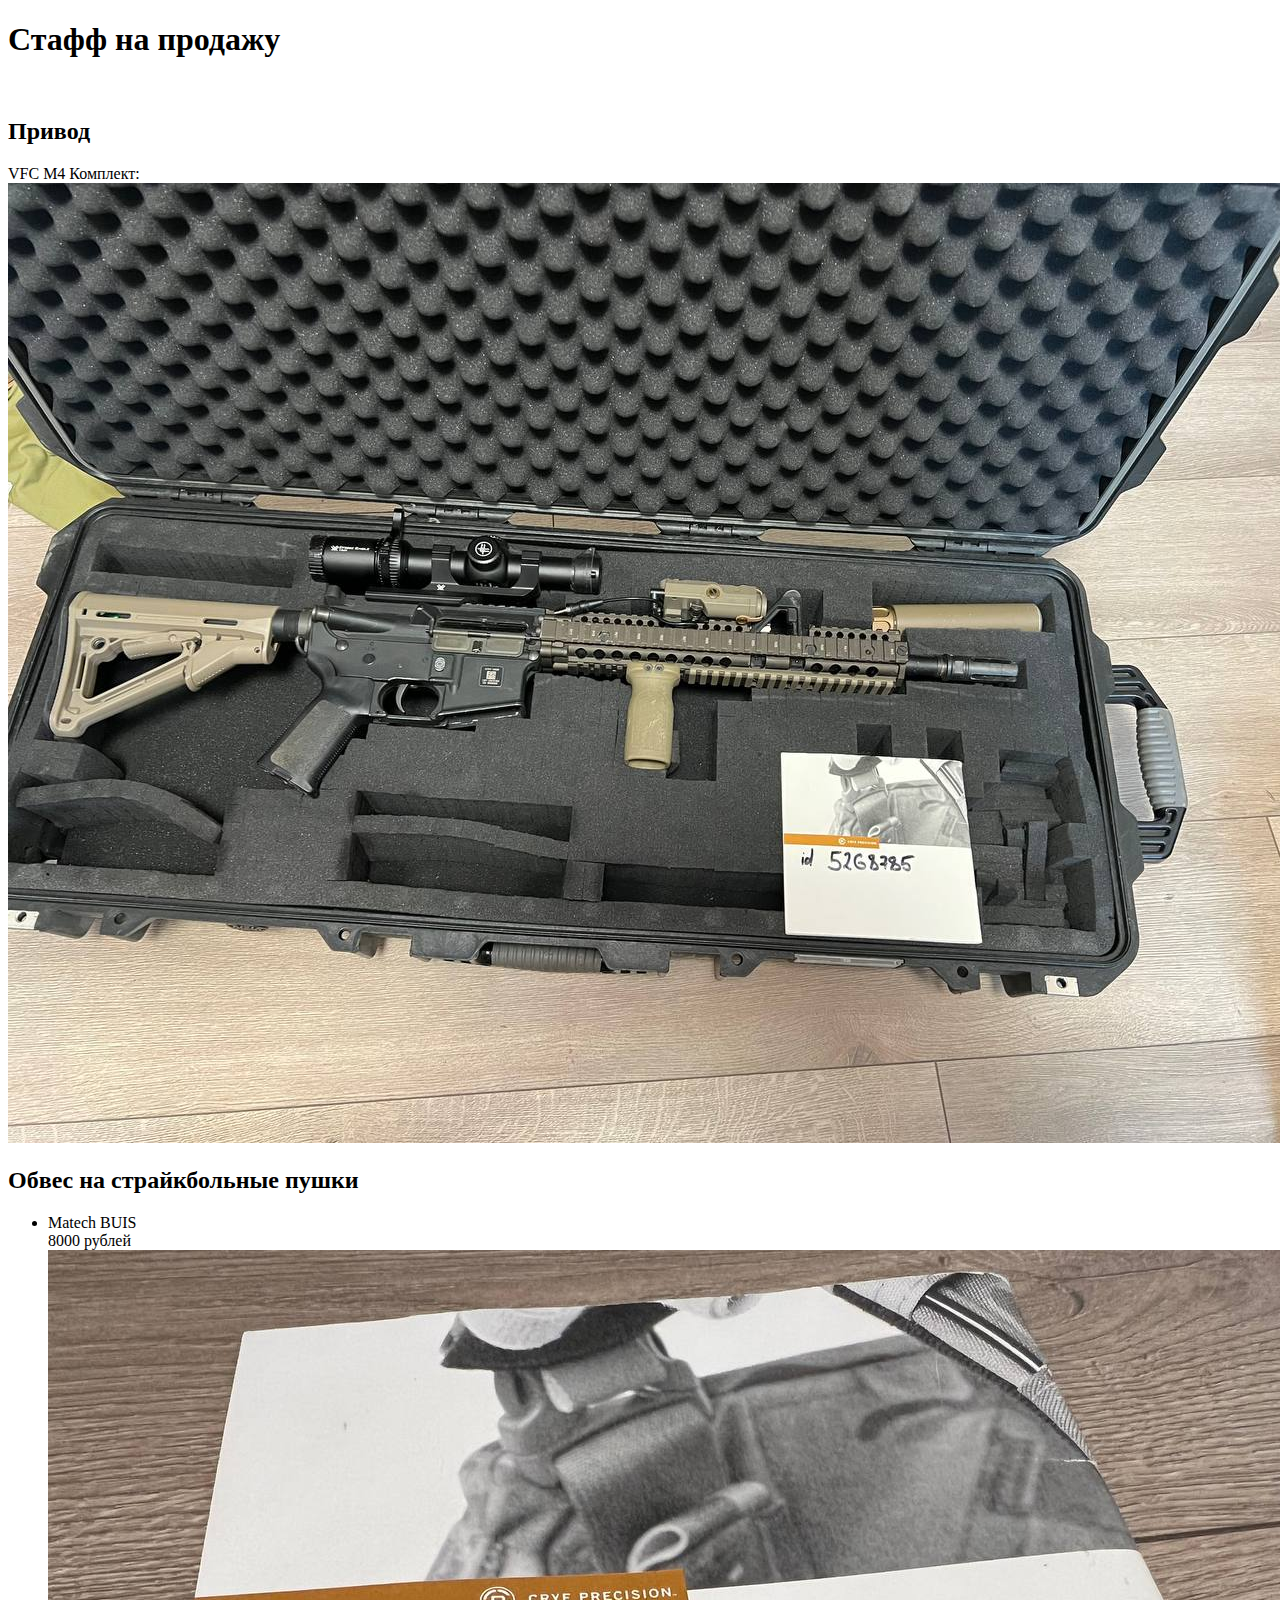
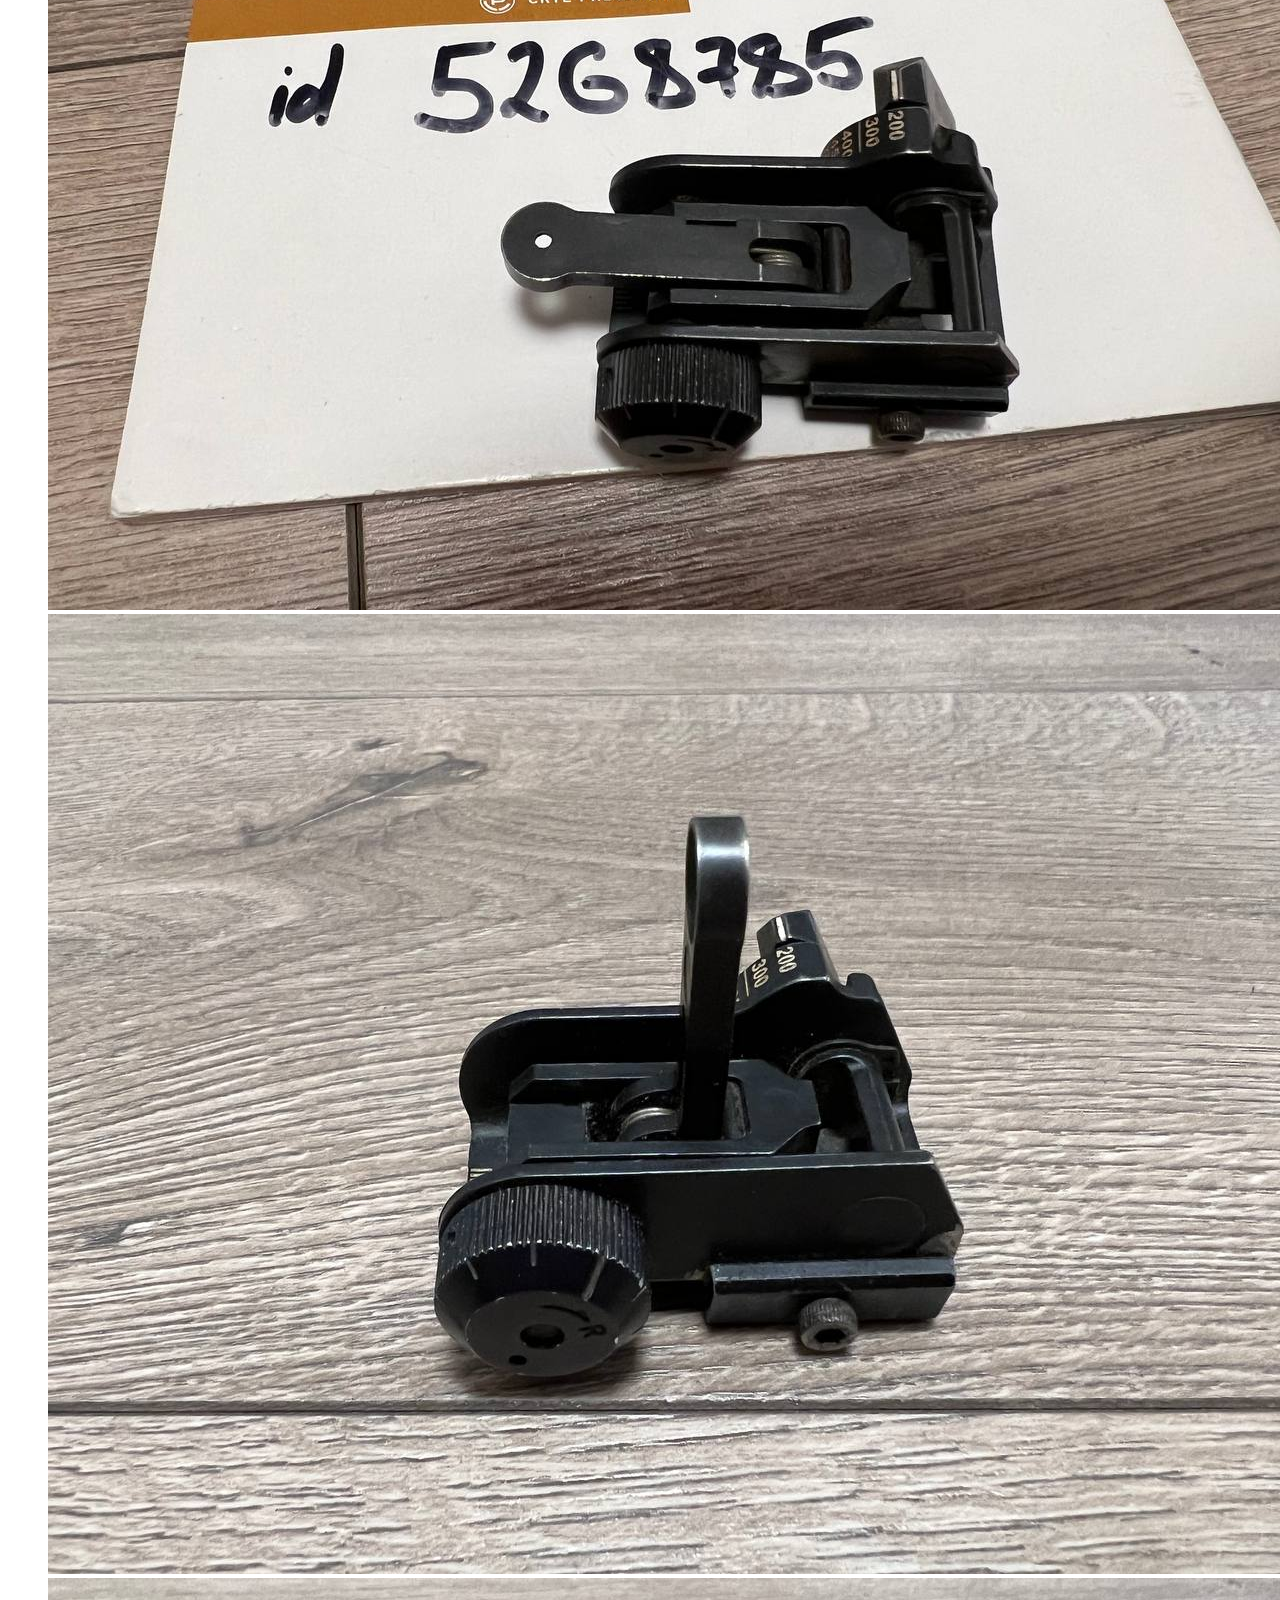
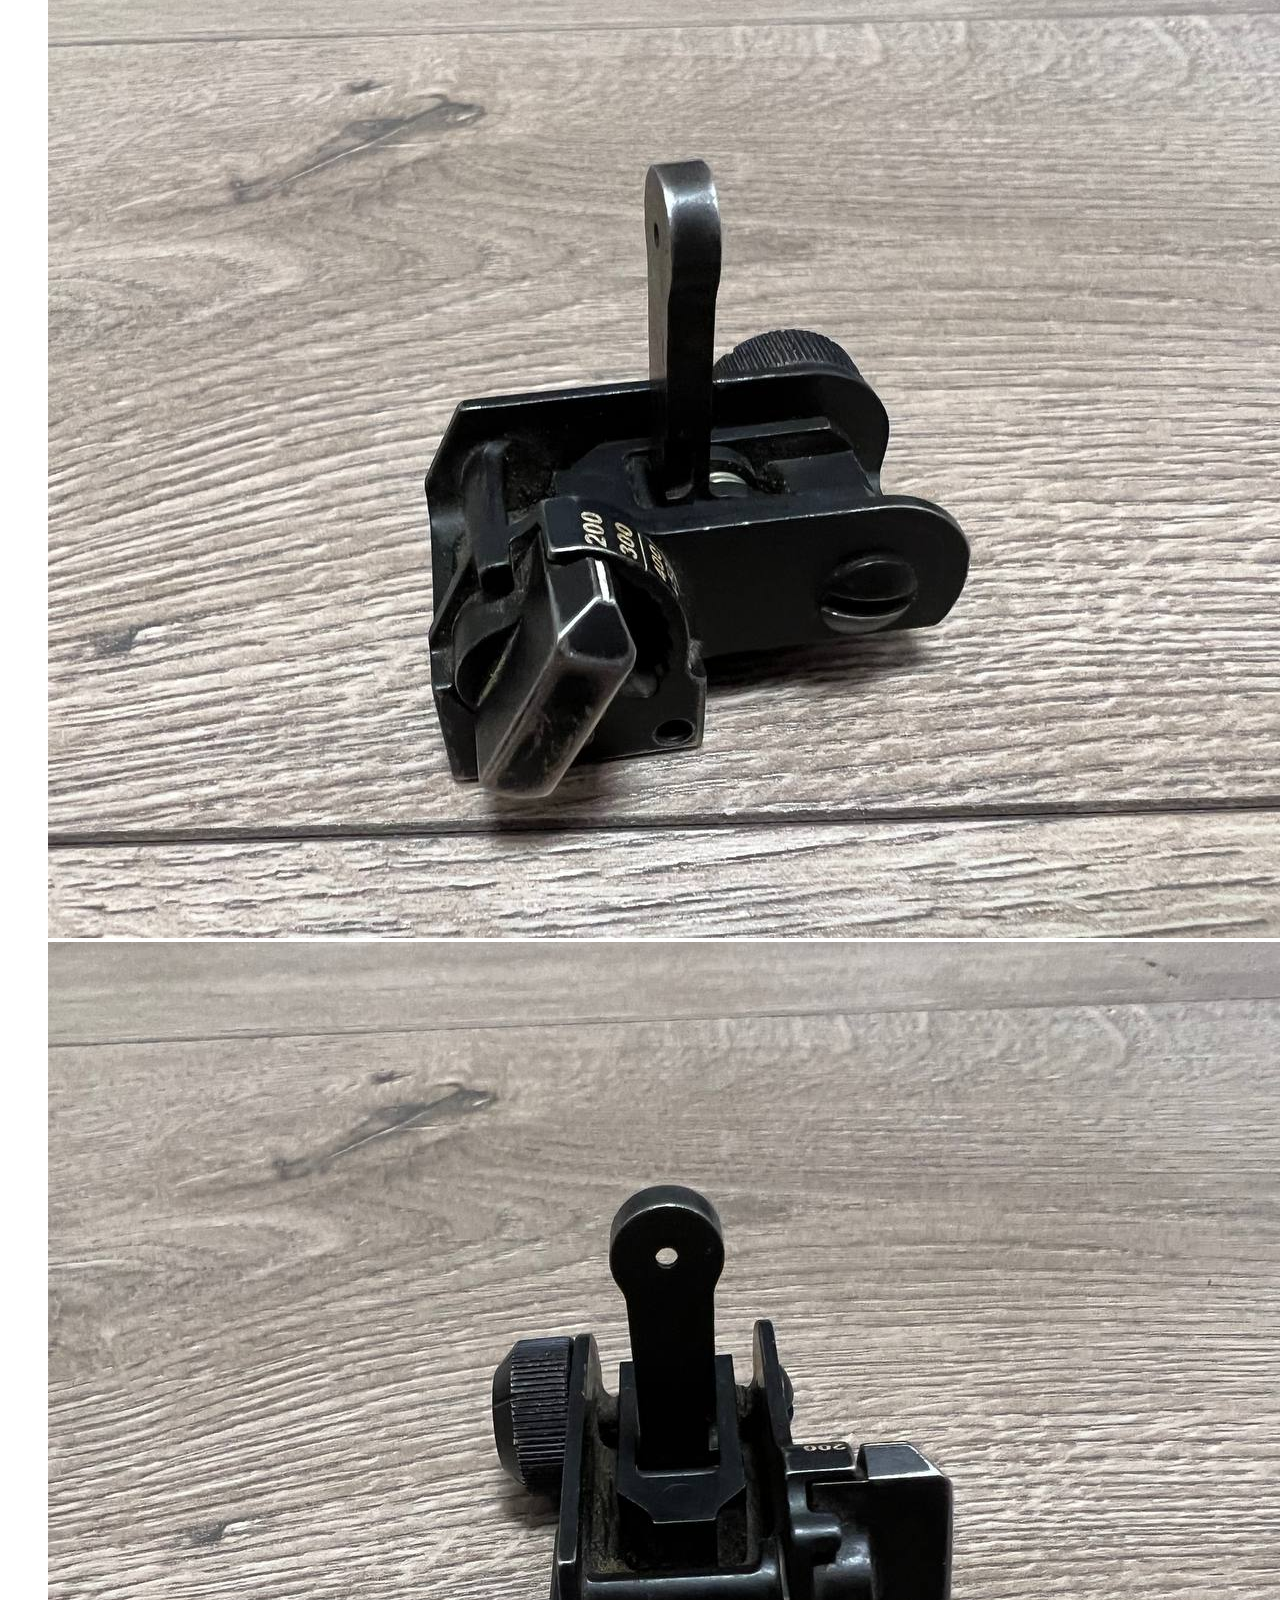
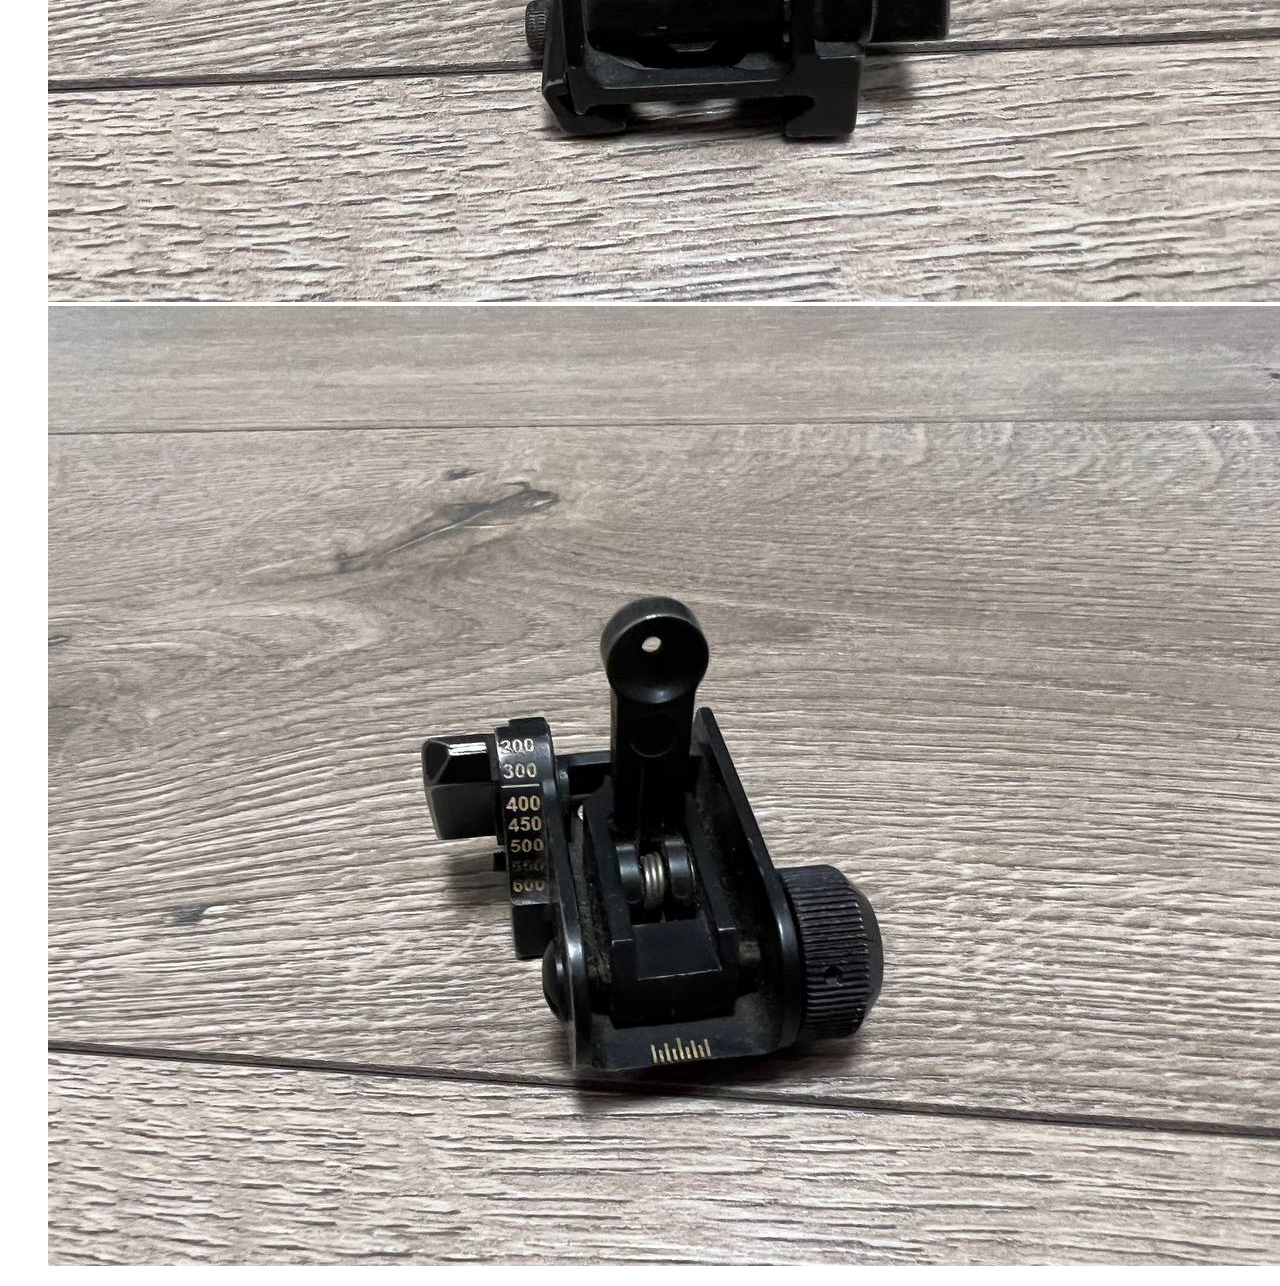
==== airsoft/index.html @ e0053358 "add airsoft stuff" ====
<!DOCTYPE html>
<html lang="en">
<head>
    <meta charset="UTF-8">
    <title>Страйкбольчик</title>
</head>
<body>
<h1>Стафф на продажу</h1><br>
<h2>Привод</h2>
VFC M4
Комплект:

<br>
<img src="m4InCase.png">


<h2 id="obves">Обвес на страйкбольные пушки</h2>
<ul>
    <li>
        Matech BUIS <br>
        8000 рублей <br>
        <img src="matech/matechWithId.png"> <br>
        <img src="matech/img.png"> <br>
        <img src="matech/img_1.png"> <br>
        <img src="matech/img_2.png"> <br>
        <img src="matech/img_3.png"> <br>
    </li>
</ul>
</body>
</html>
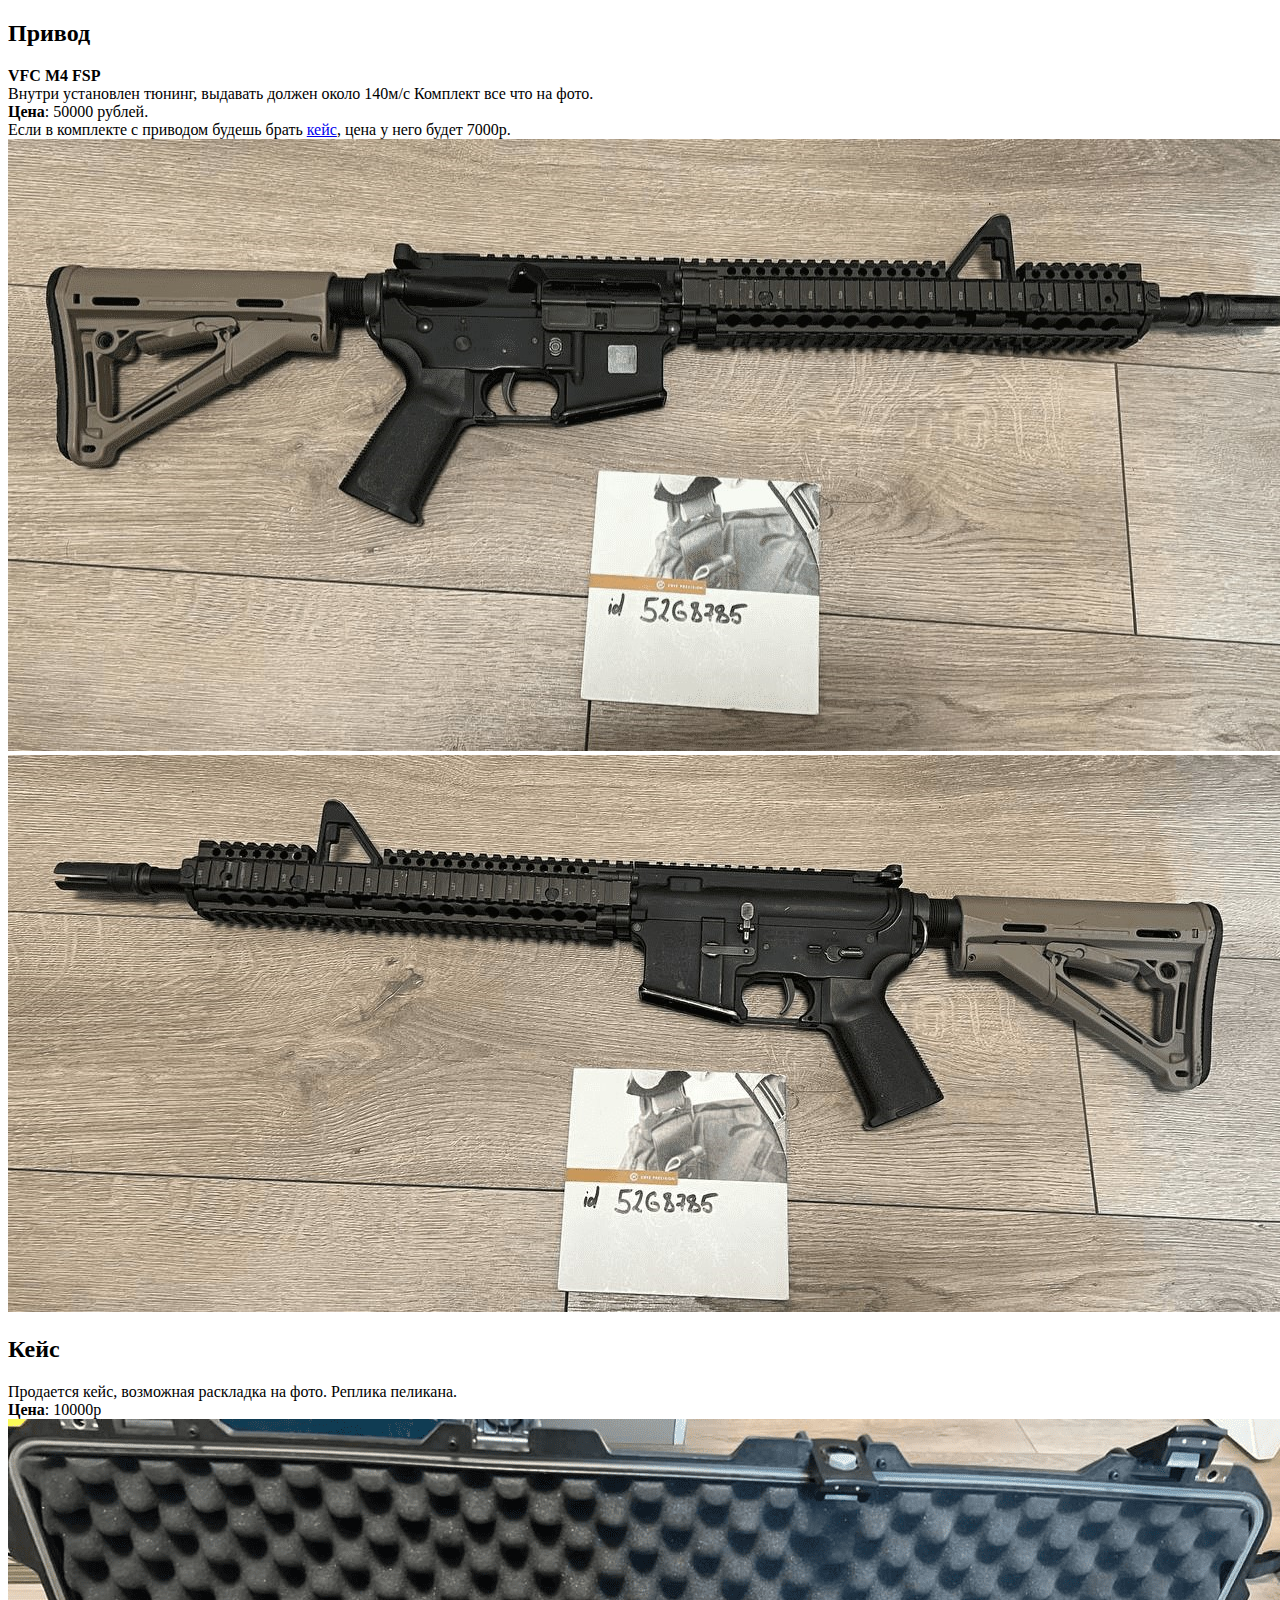
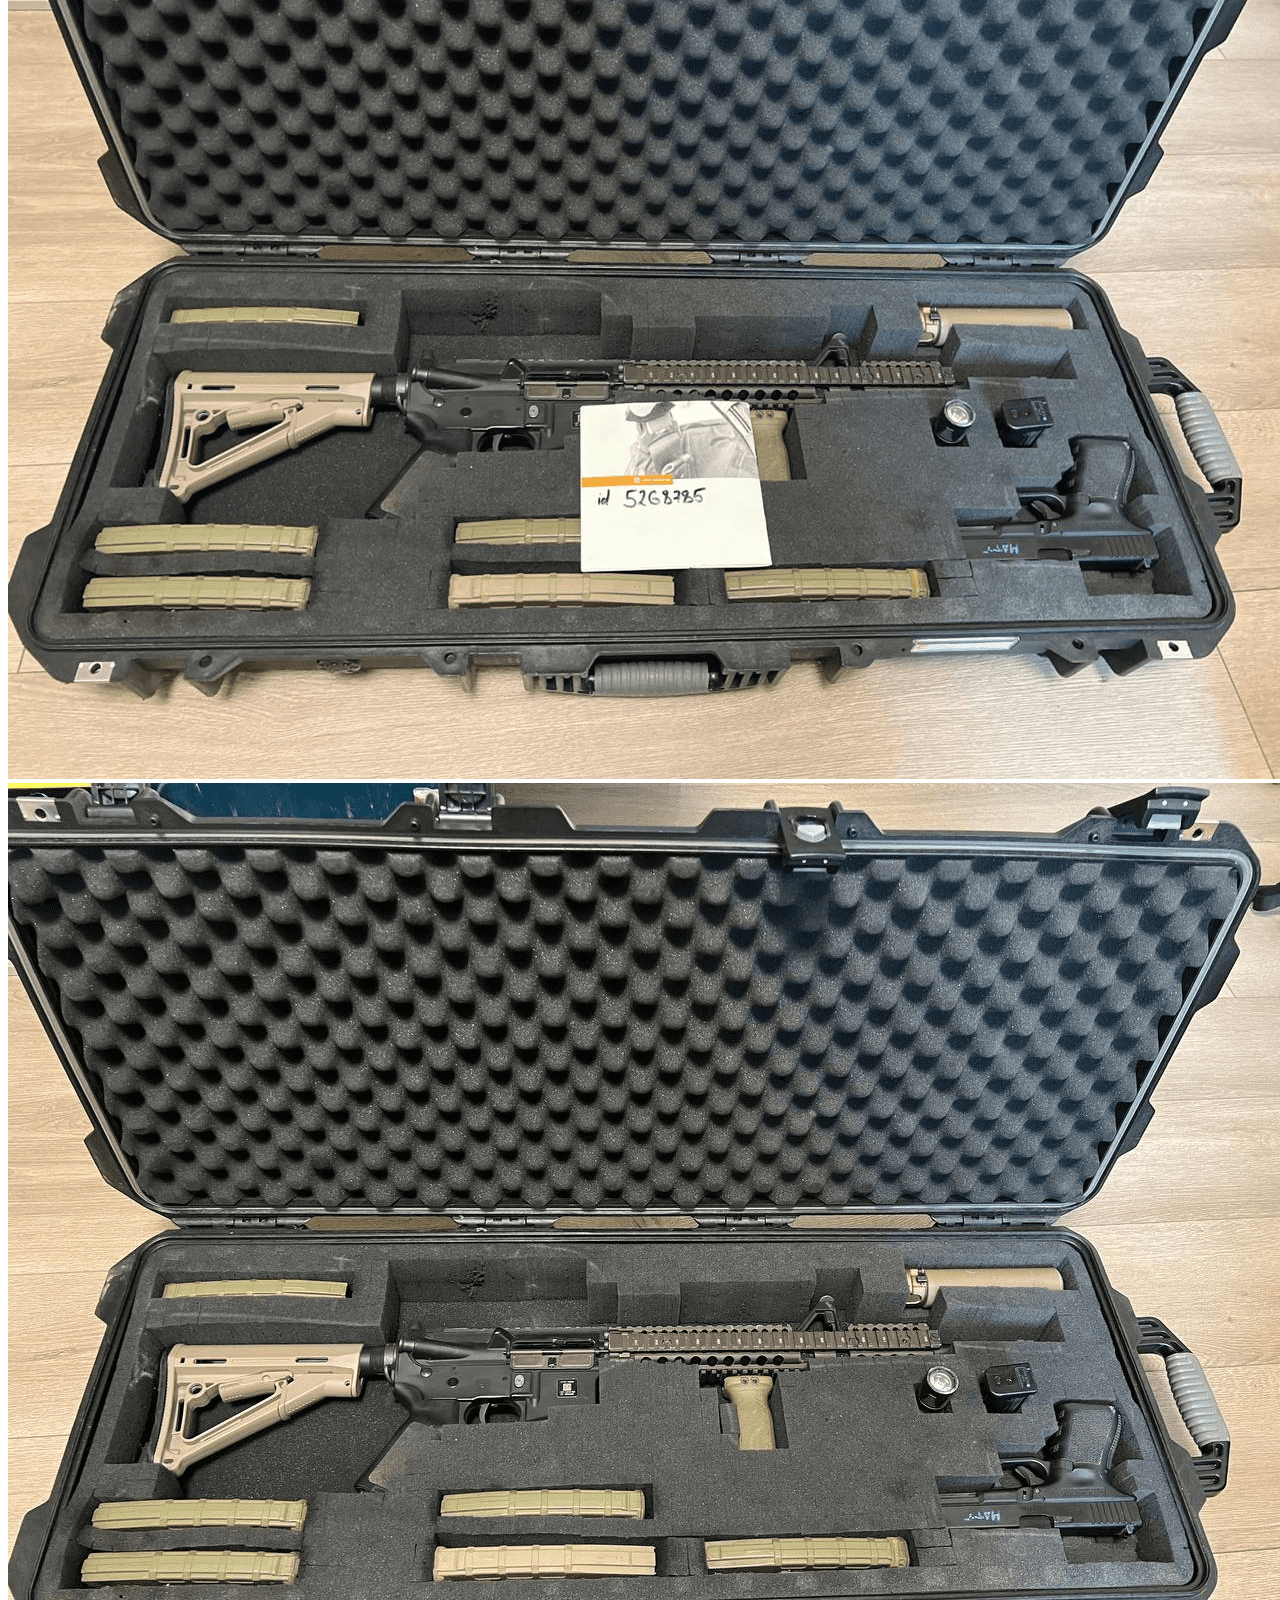
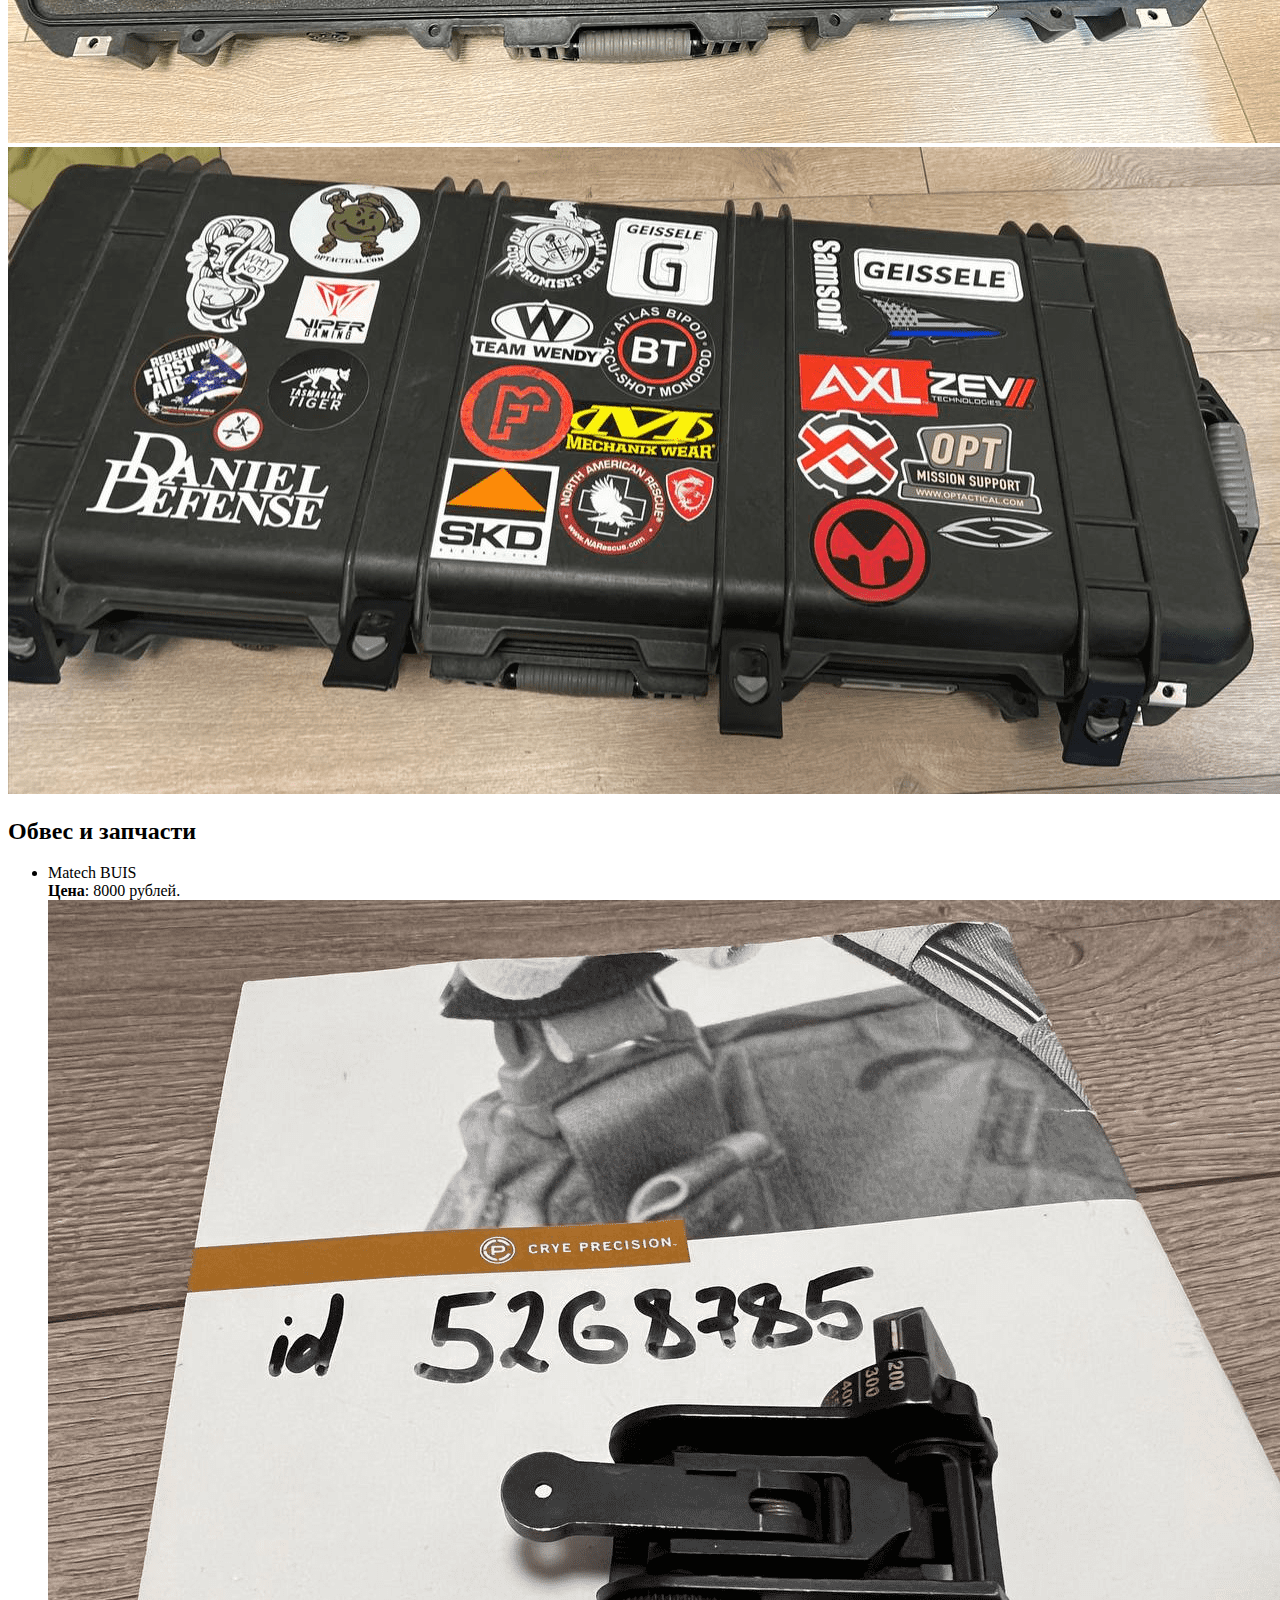
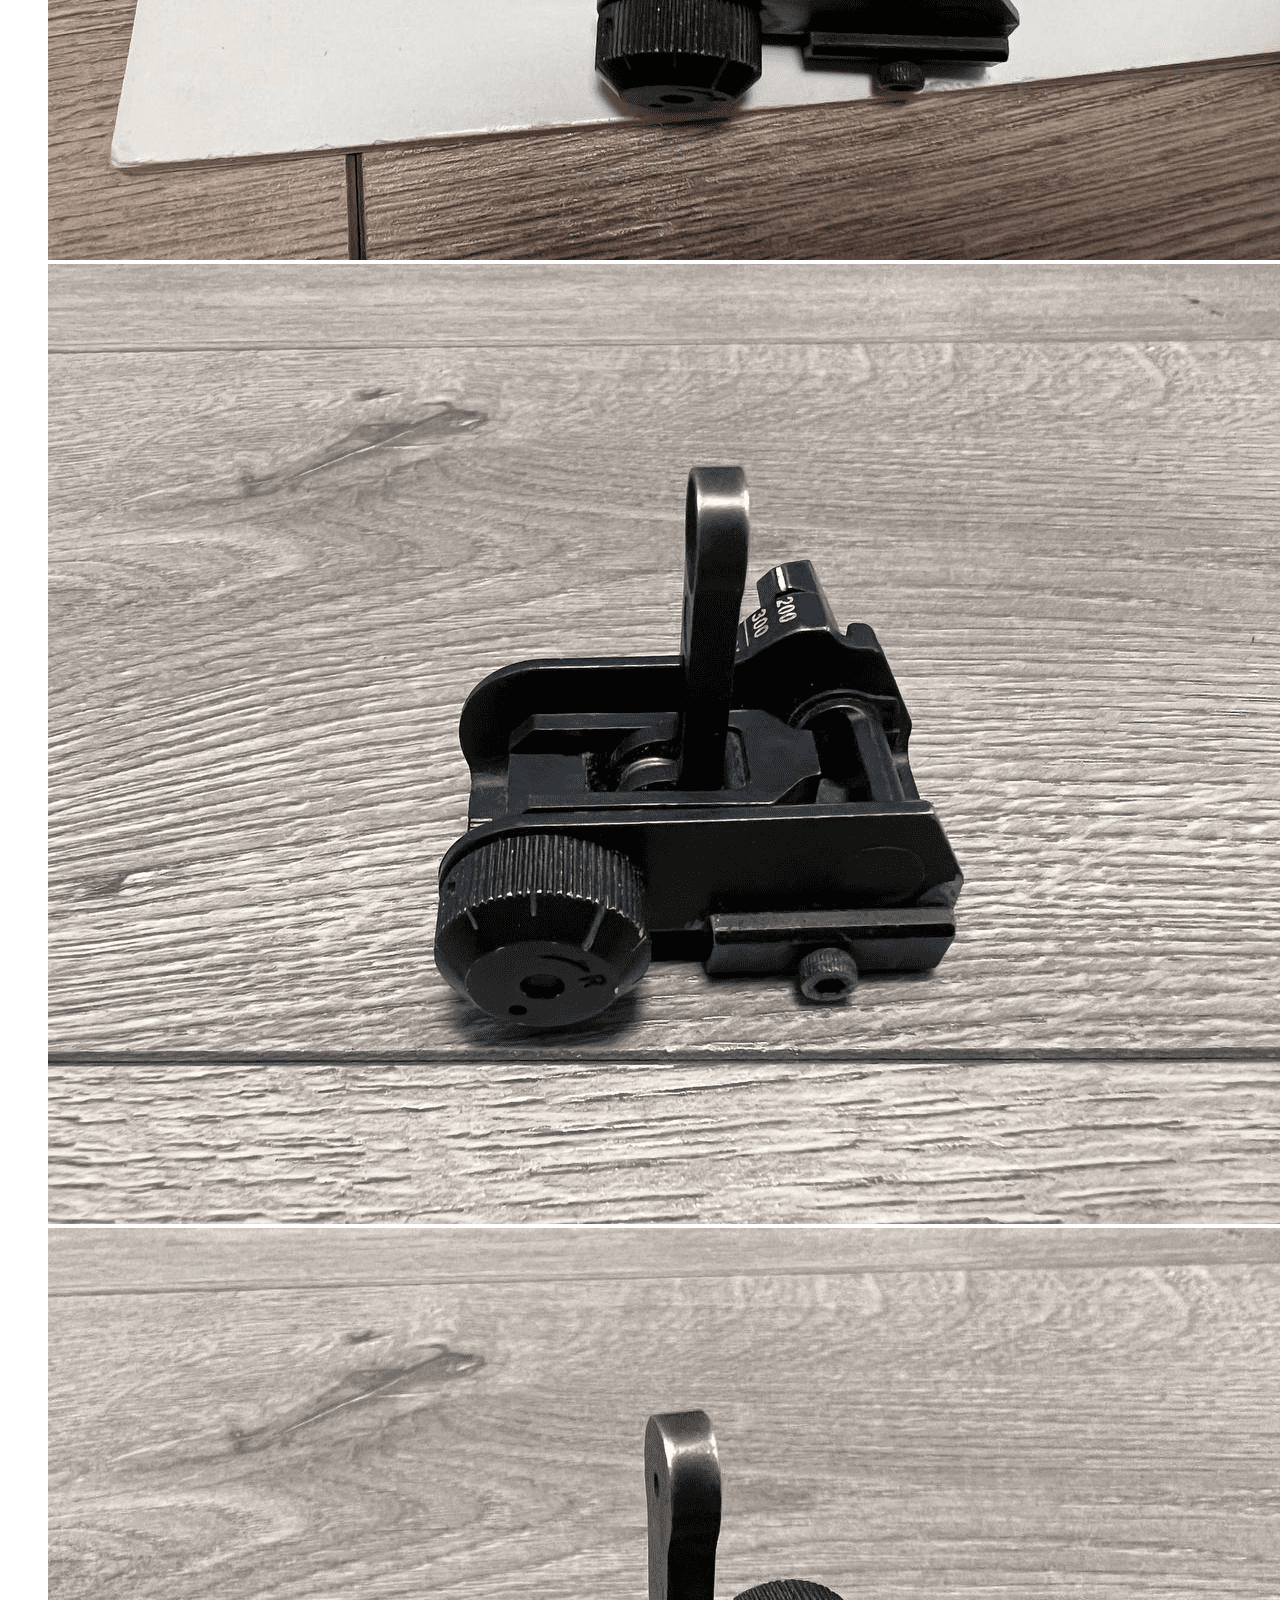
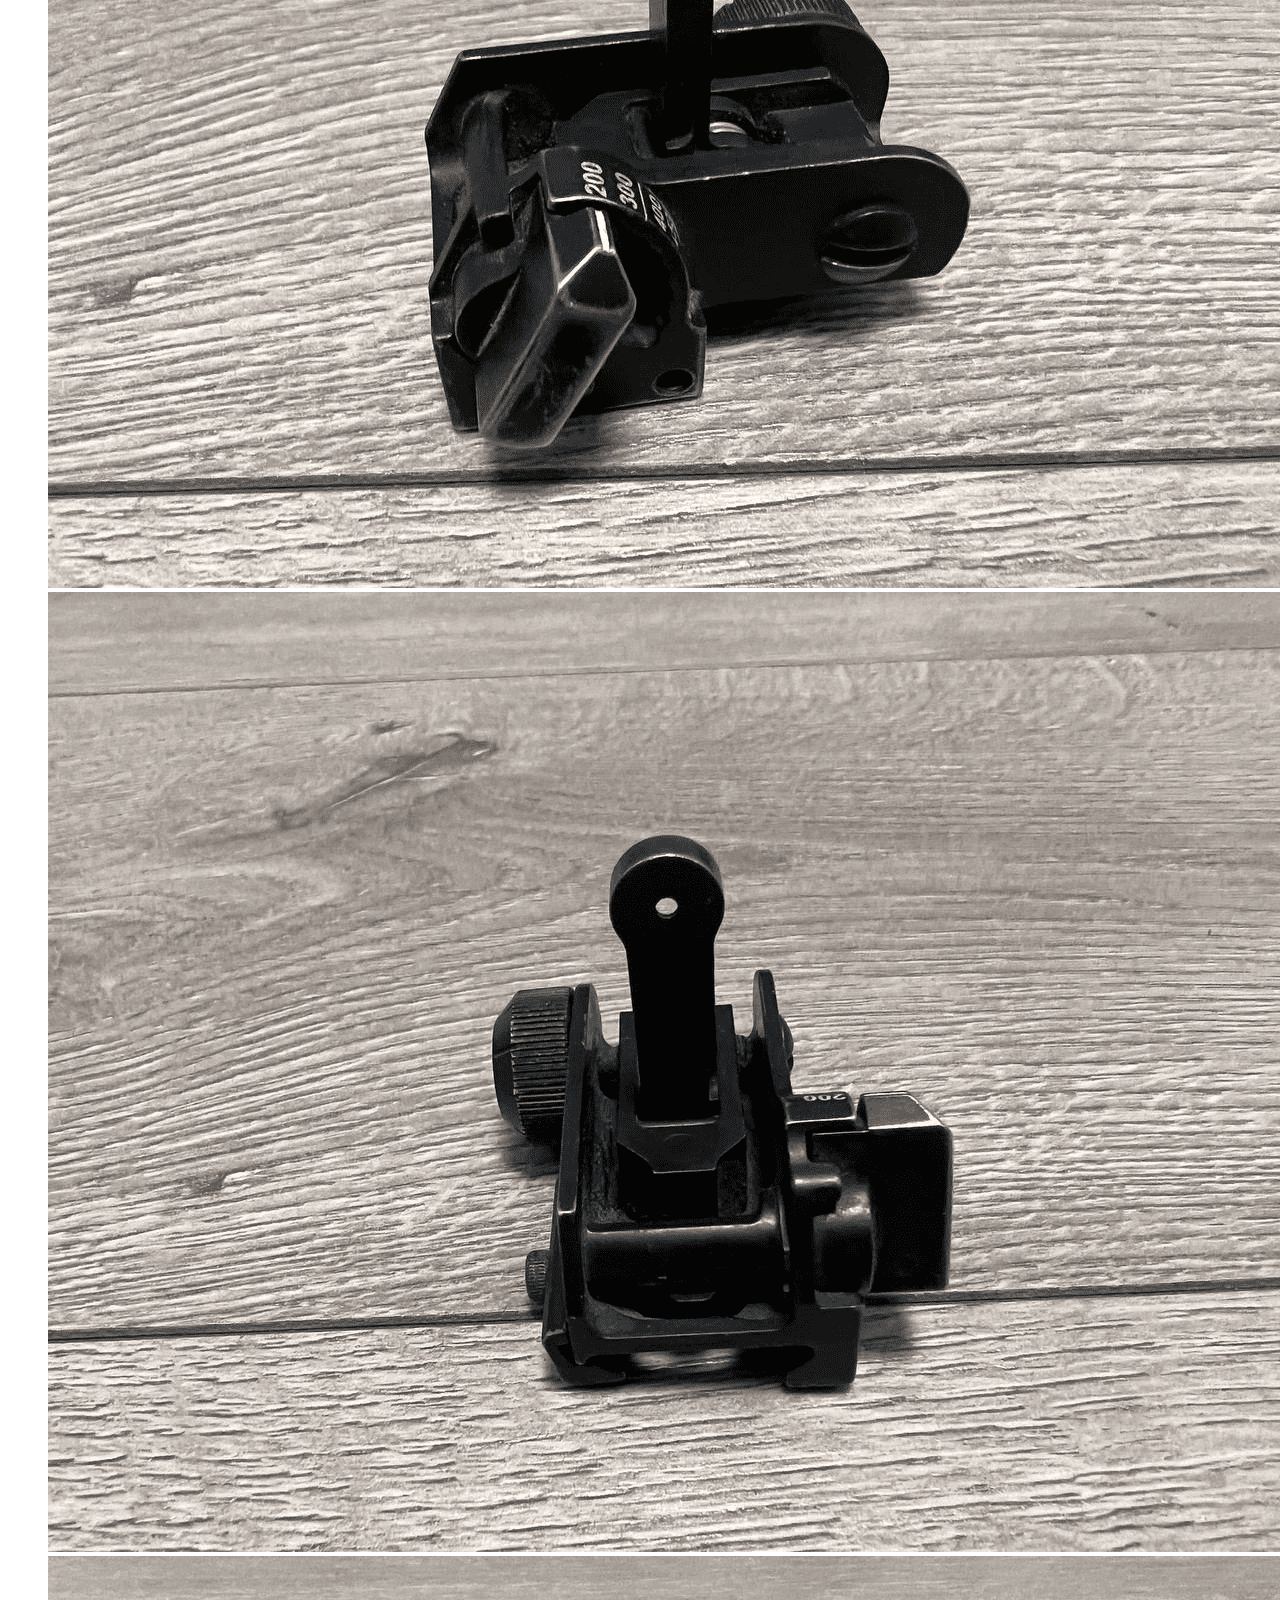
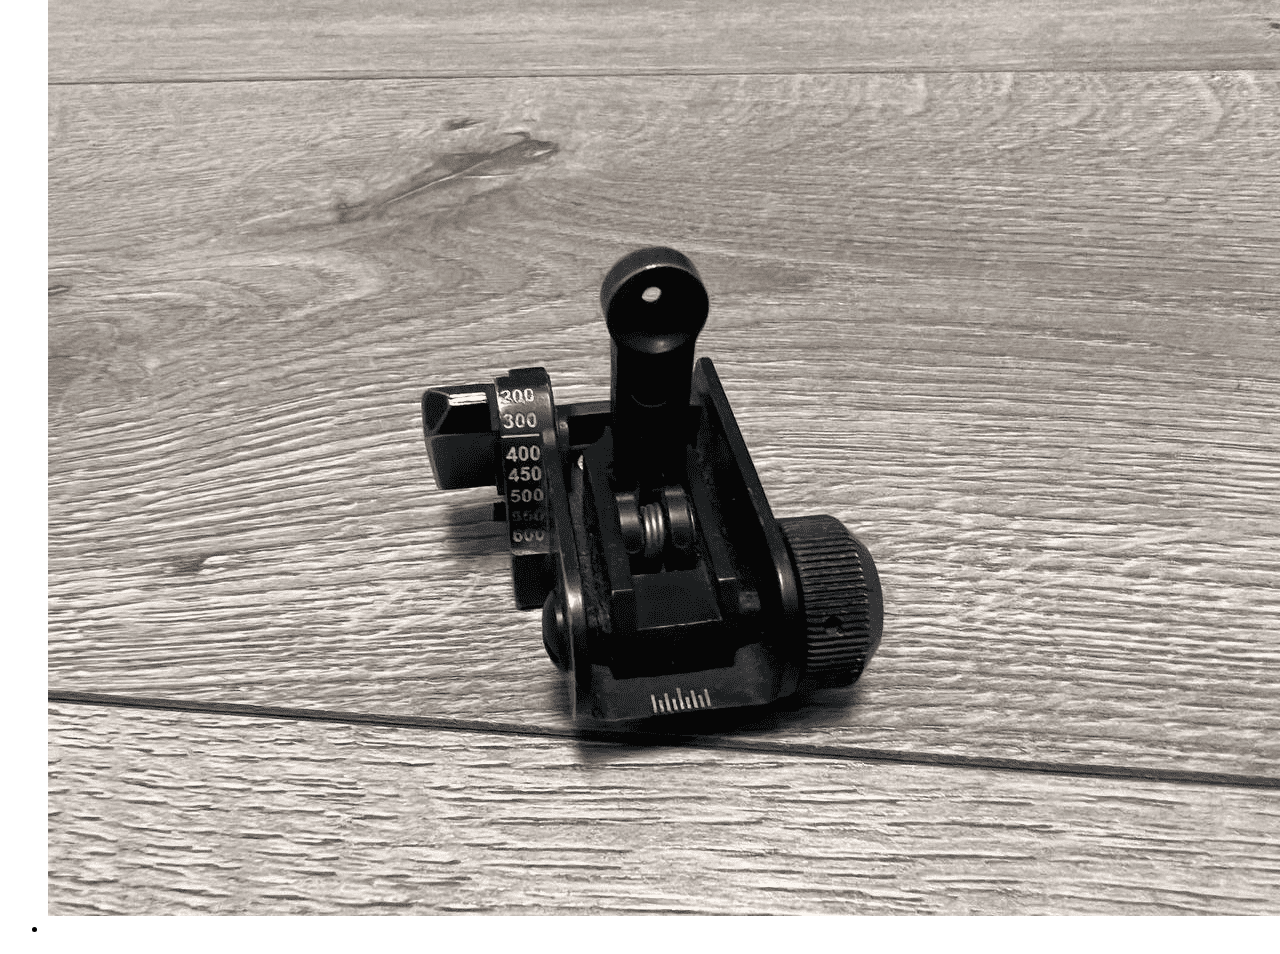
==== commit 6fa210f9: "add airsoft stuff" ====
--- a/airsoft/index.html
+++ b/airsoft/index.html
@@ -5,26 +5,36 @@
     <title>Страйкбольчик</title>
 </head>
 <body>
-<h1>Стафф на продажу</h1><br>
-<h2>Привод</h2>
-VFC M4
-Комплект:
-
-<br>
-<img src="m4InCase.png">
+<h2 id="gun">Привод</h2>
+<b>VFC M4 FSP </b><br>
+Внутри установлен тюнинг, выдавать должен около 140м/c Комплект все что на фото.<br>
+<b>Цена</b>: 50000 рублей. <br>
+Если в комплекте с приводом будешь брать <a href="#case">кейс</a>, цена у него будет 7000р.<br>
+<img src="privod/img.png"> <br>
+<img src="privod/img_1.png"> <br>
 
 
-<h2 id="obves">Обвес на страйкбольные пушки</h2>
+<h2 id="case">Кейс</h2>
+Продается кейс, возможная раскладка на фото. Реплика пеликана. <br>
+<b>Цена</b>: 10000р<br>
+<img src="case/id.png"> <br>
+<img src="case/img.png"> <br>
+<img src="case/img_1.png"> <br>
+
+<h2 id="obves">Обвес и запчасти </h2>
 <ul>
     <li>
         Matech BUIS <br>
-        8000 рублей <br>
+        <b>Цена</b>: 8000 рублей.<br>
         <img src="matech/matechWithId.png"> <br>
         <img src="matech/img.png"> <br>
         <img src="matech/img_1.png"> <br>
         <img src="matech/img_2.png"> <br>
         <img src="matech/img_3.png"> <br>
     </li>
+    <li>
+
+    </li>
 </ul>
 </body>
 </html>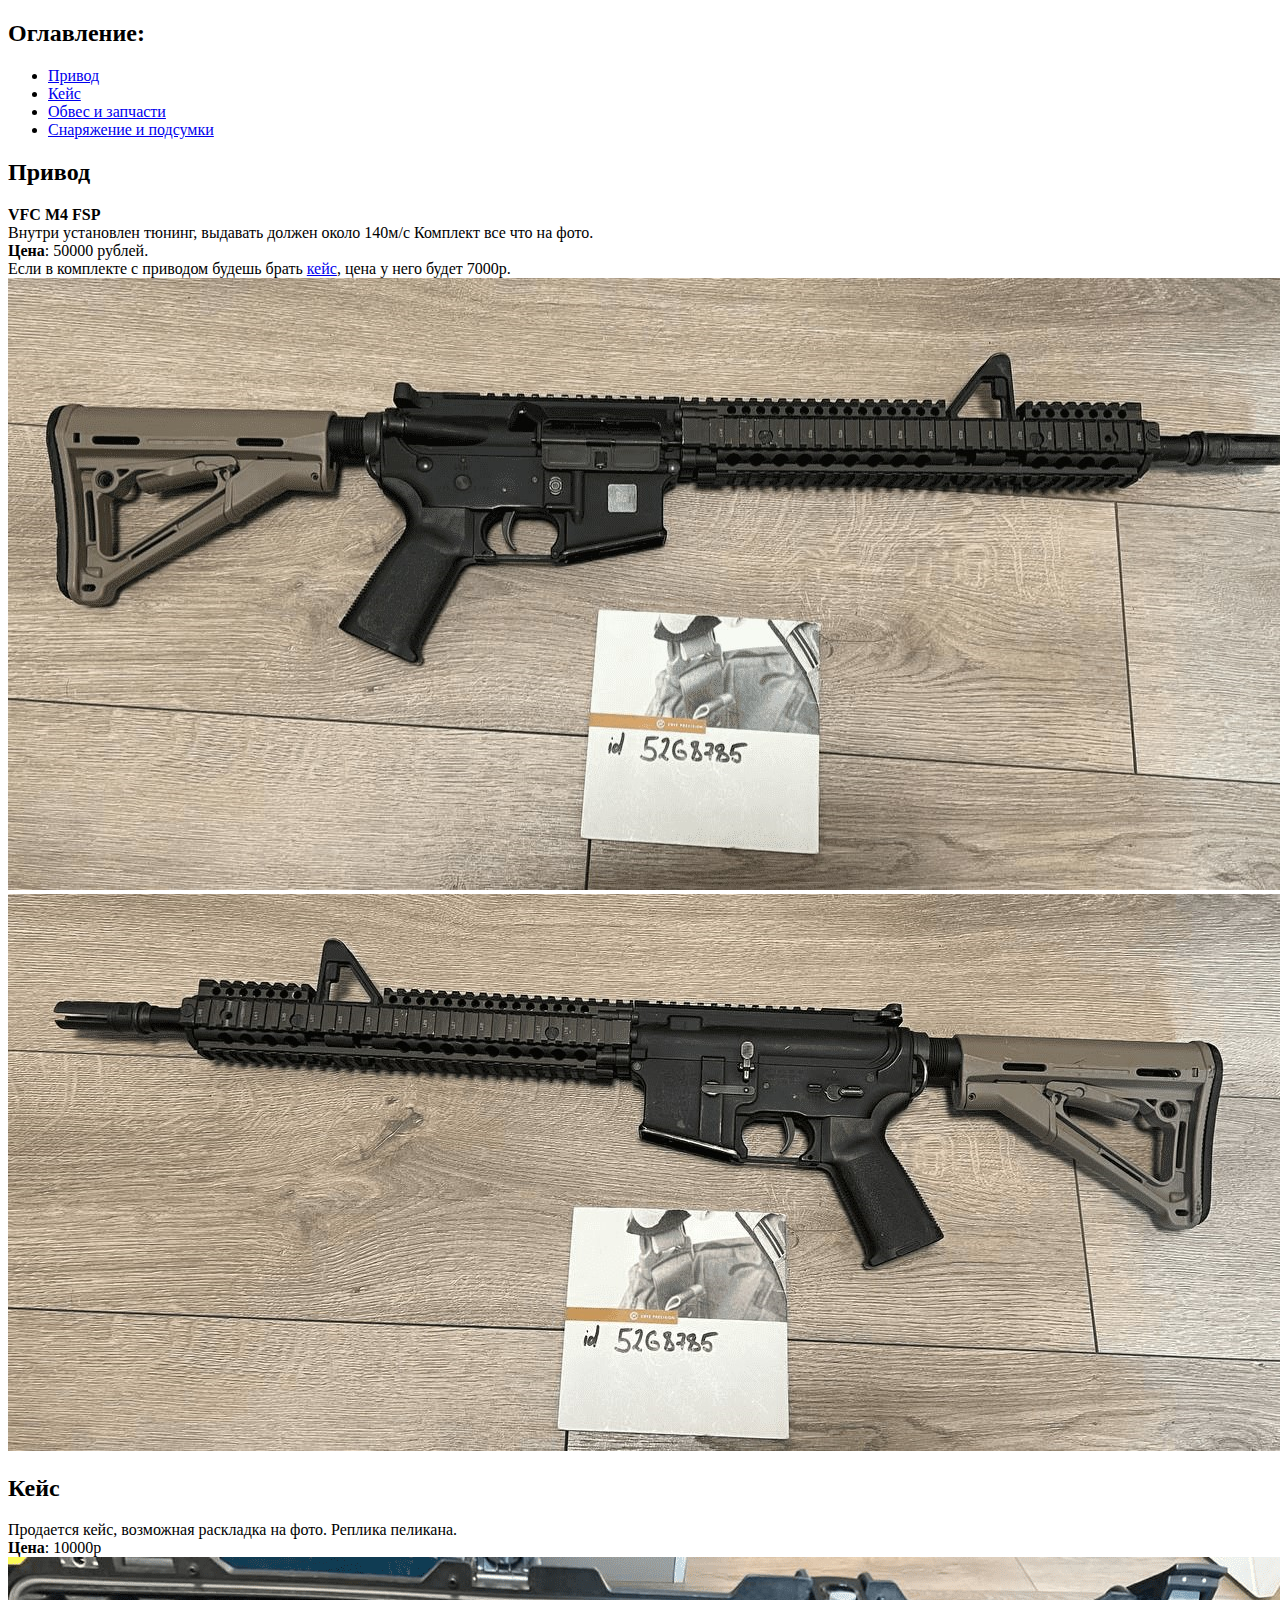
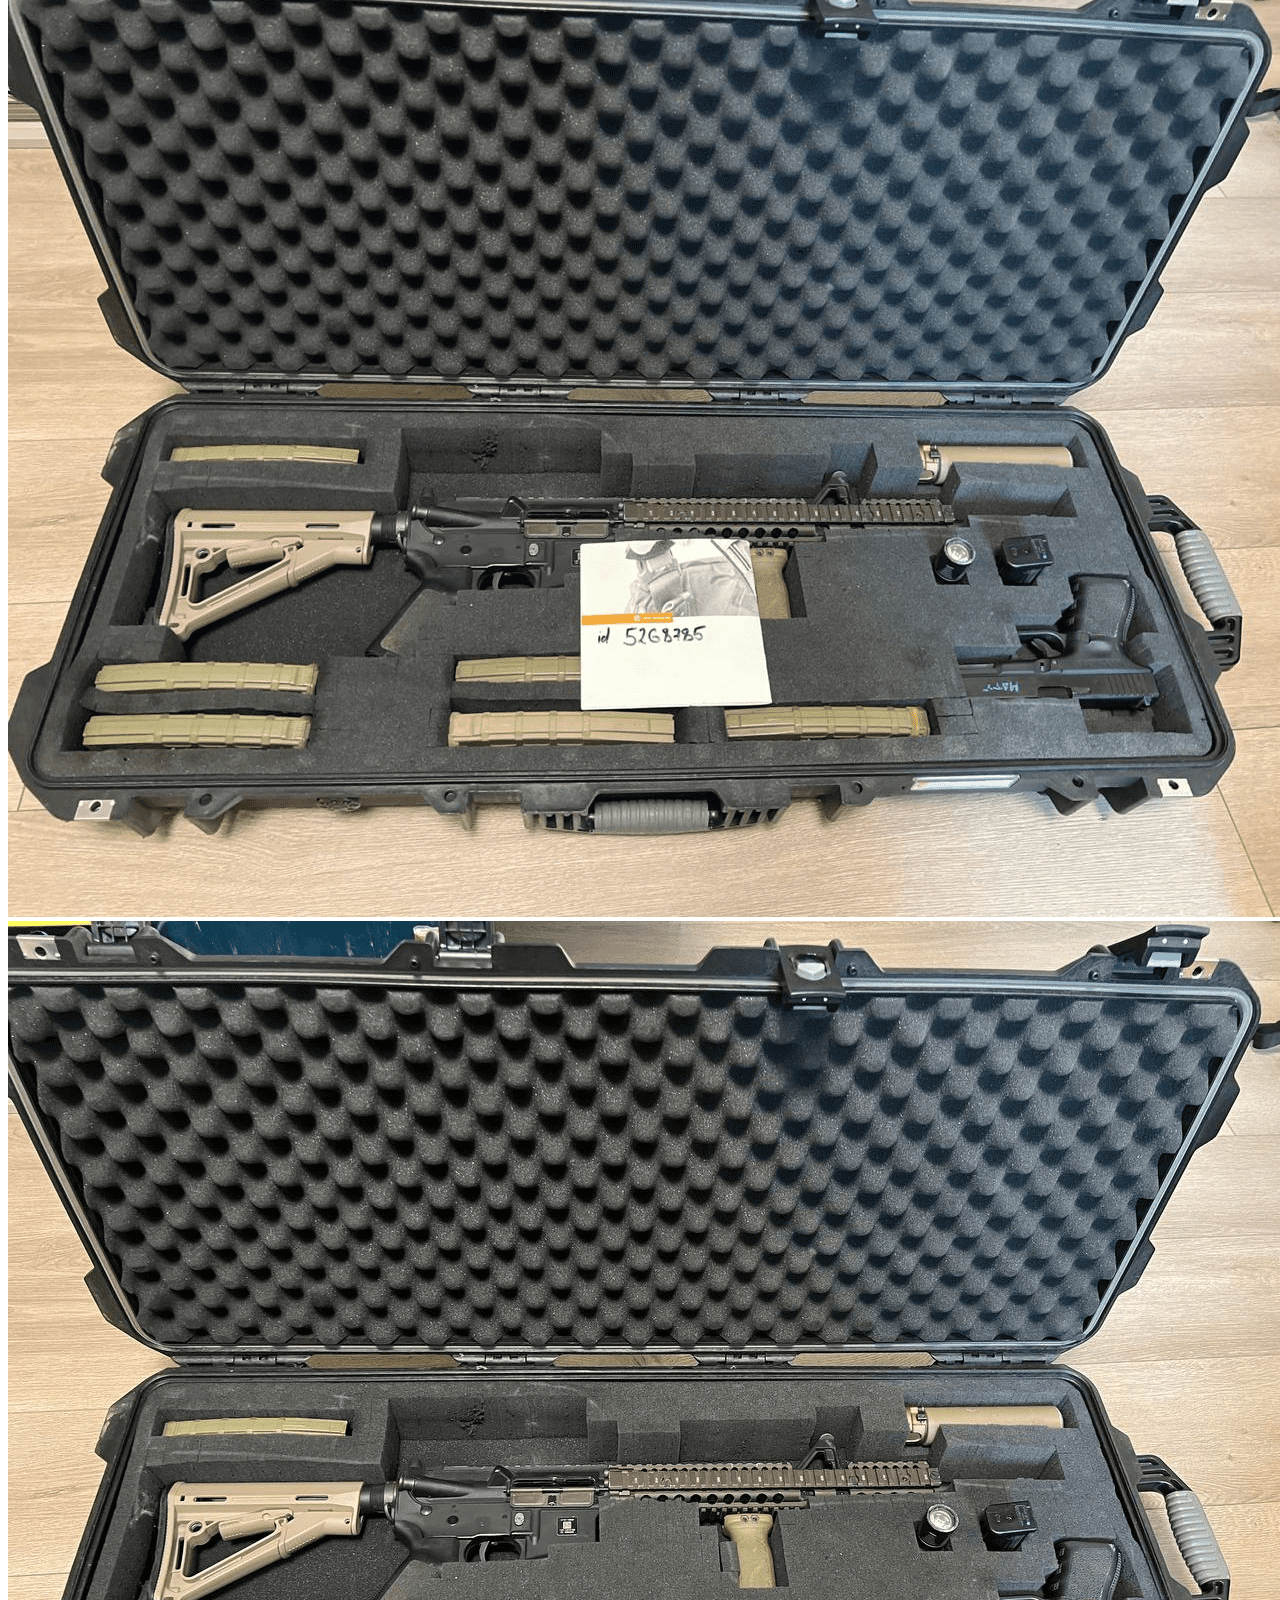
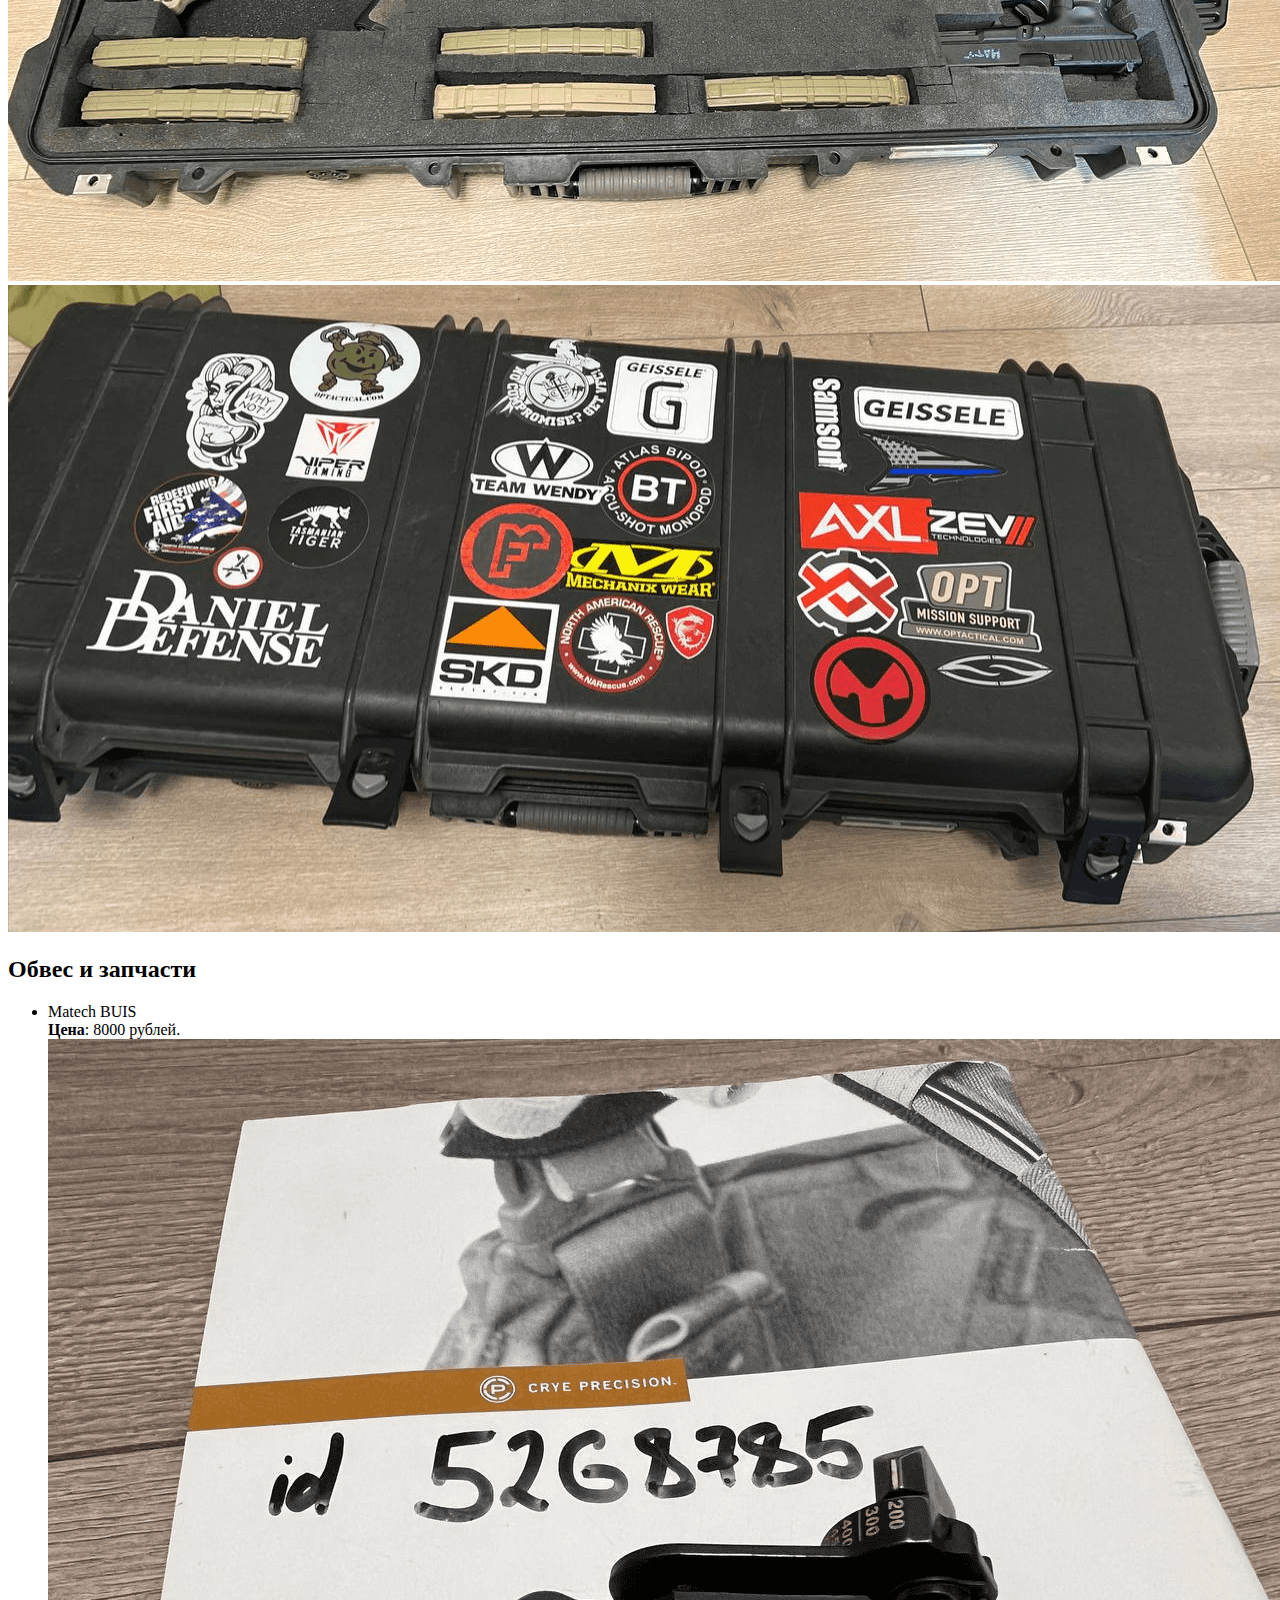
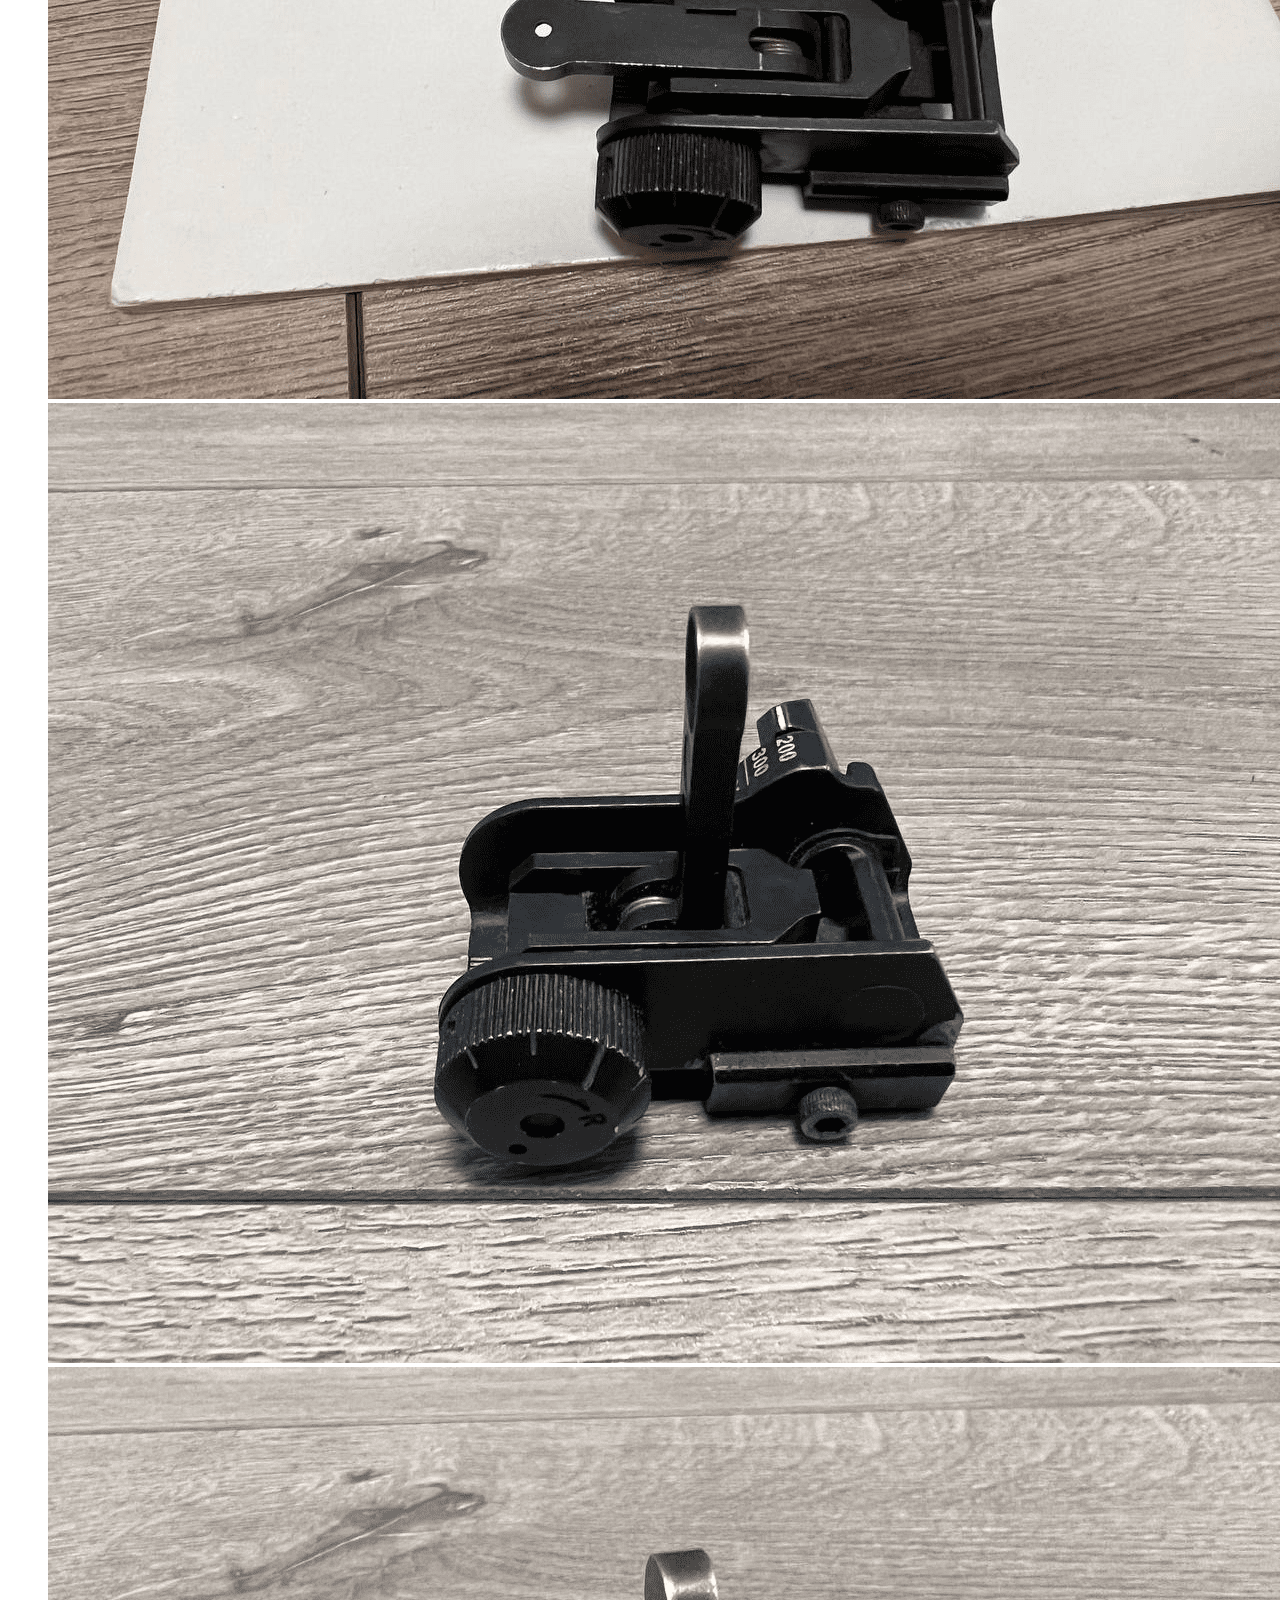
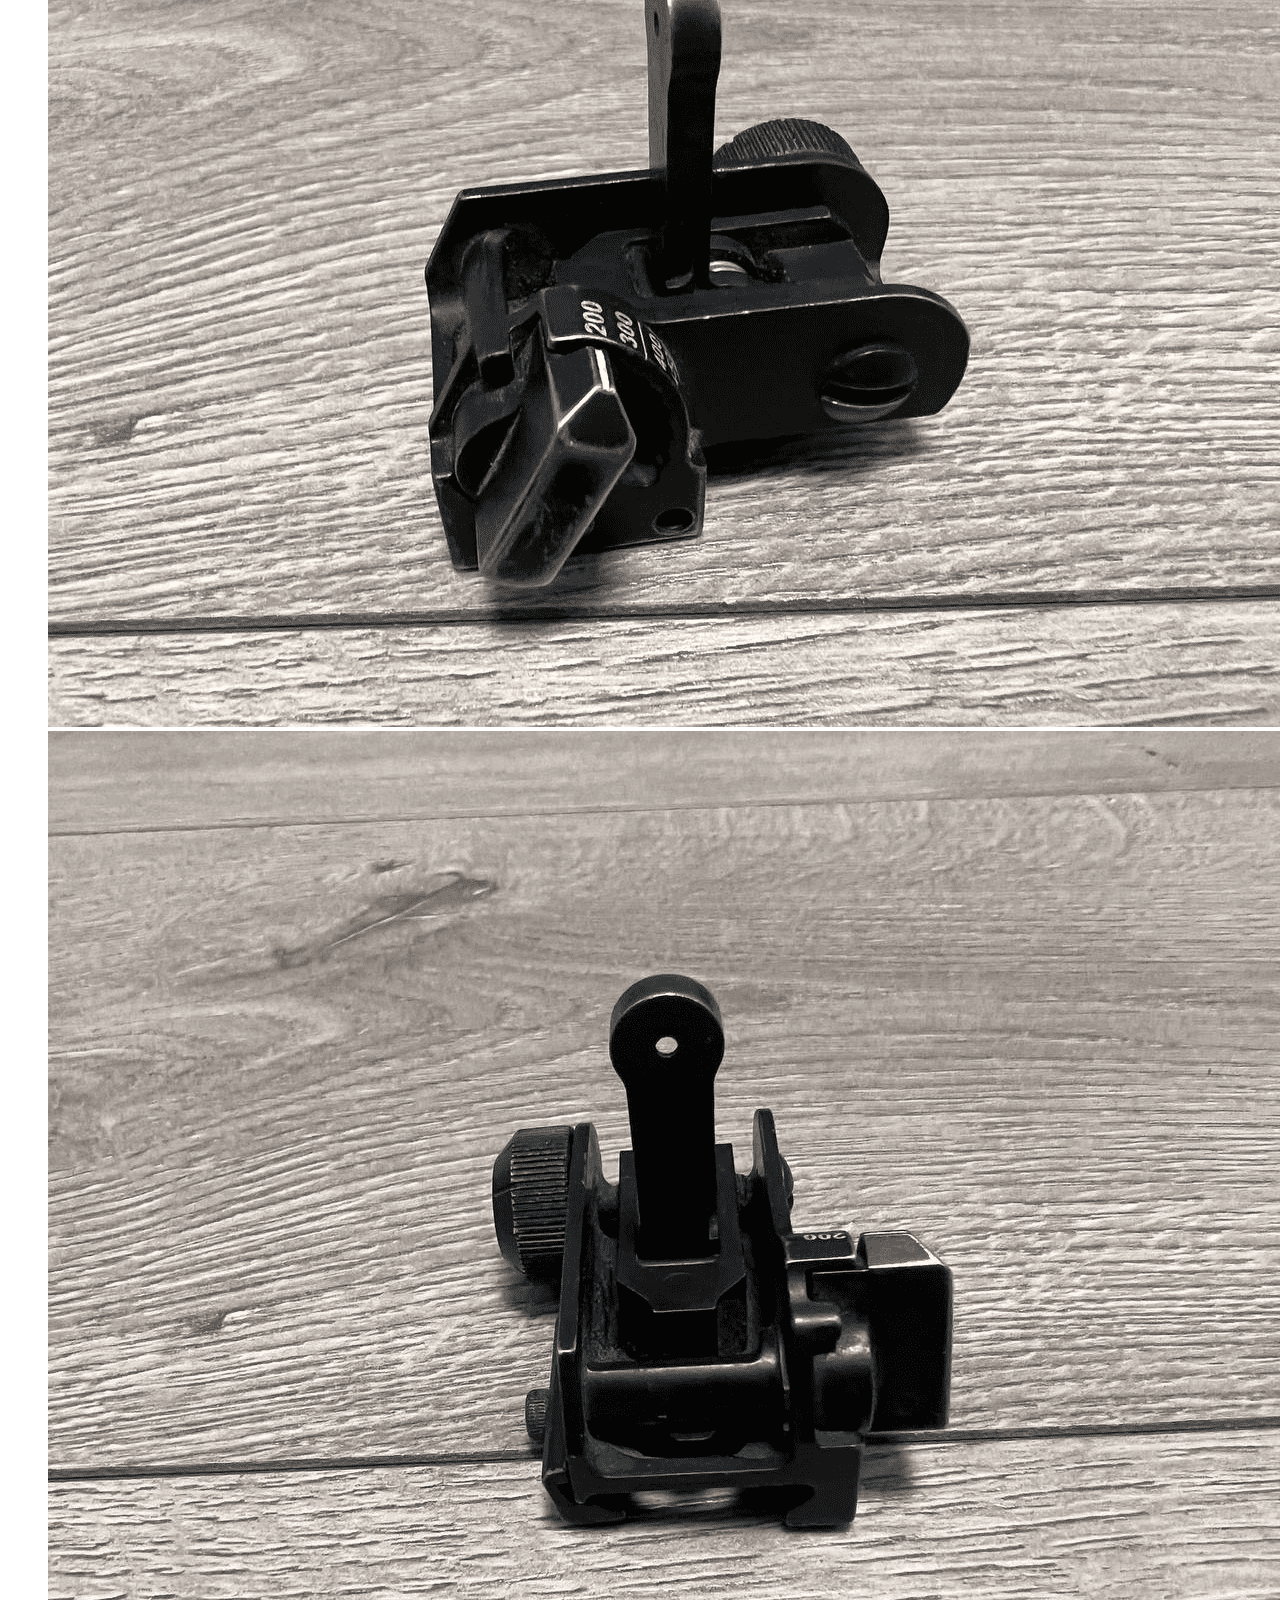
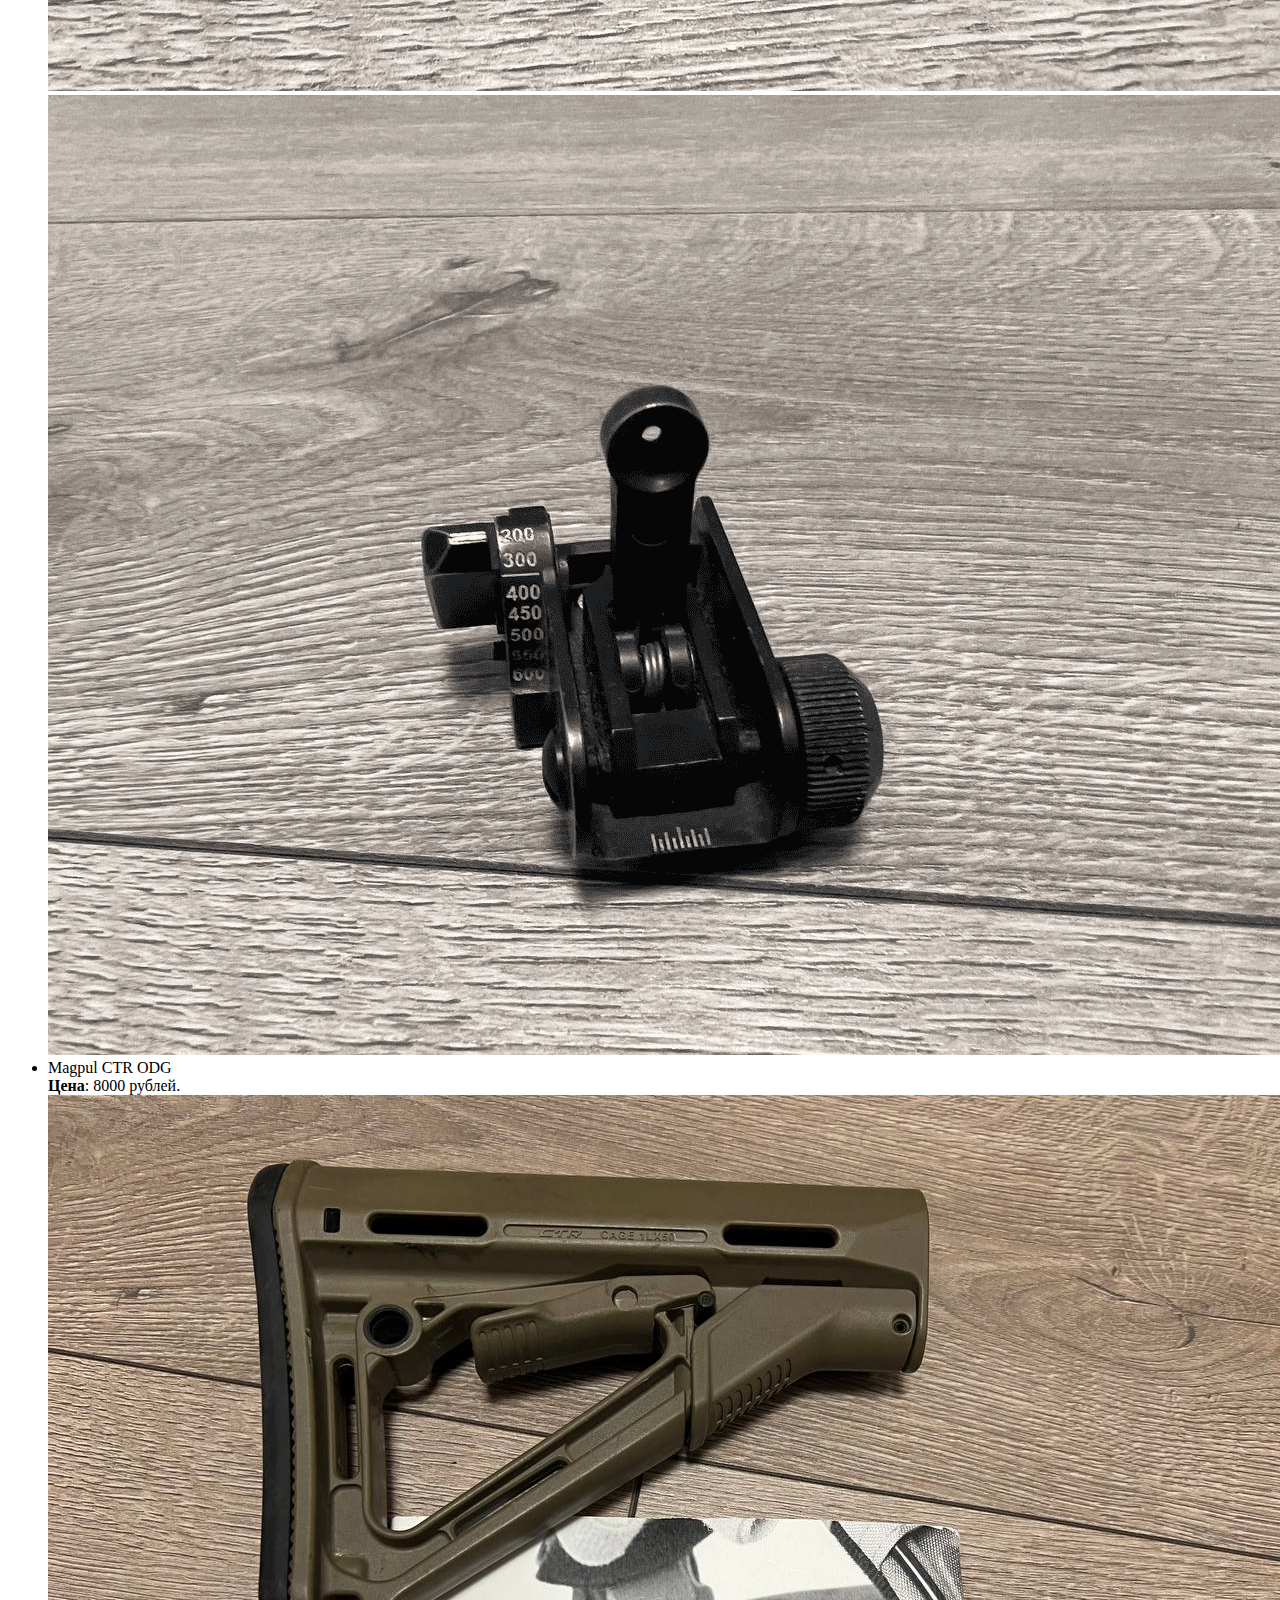
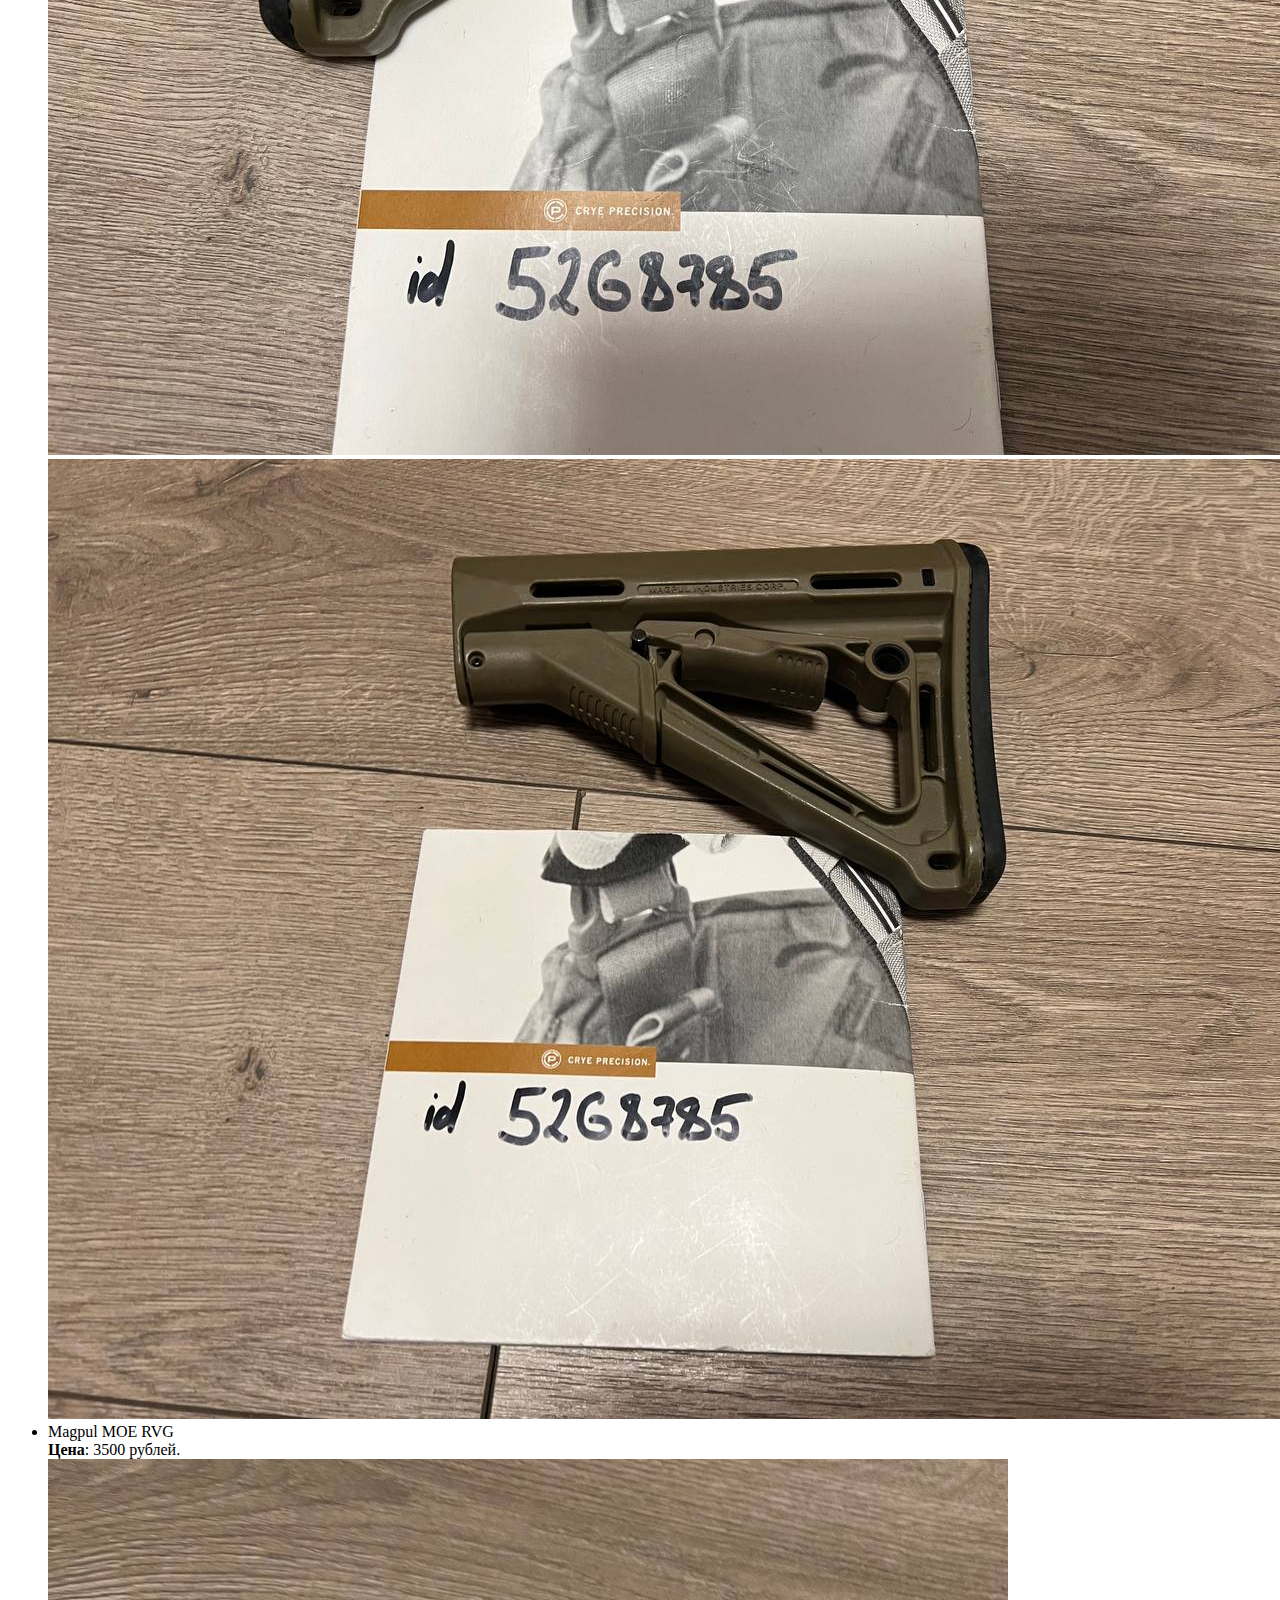
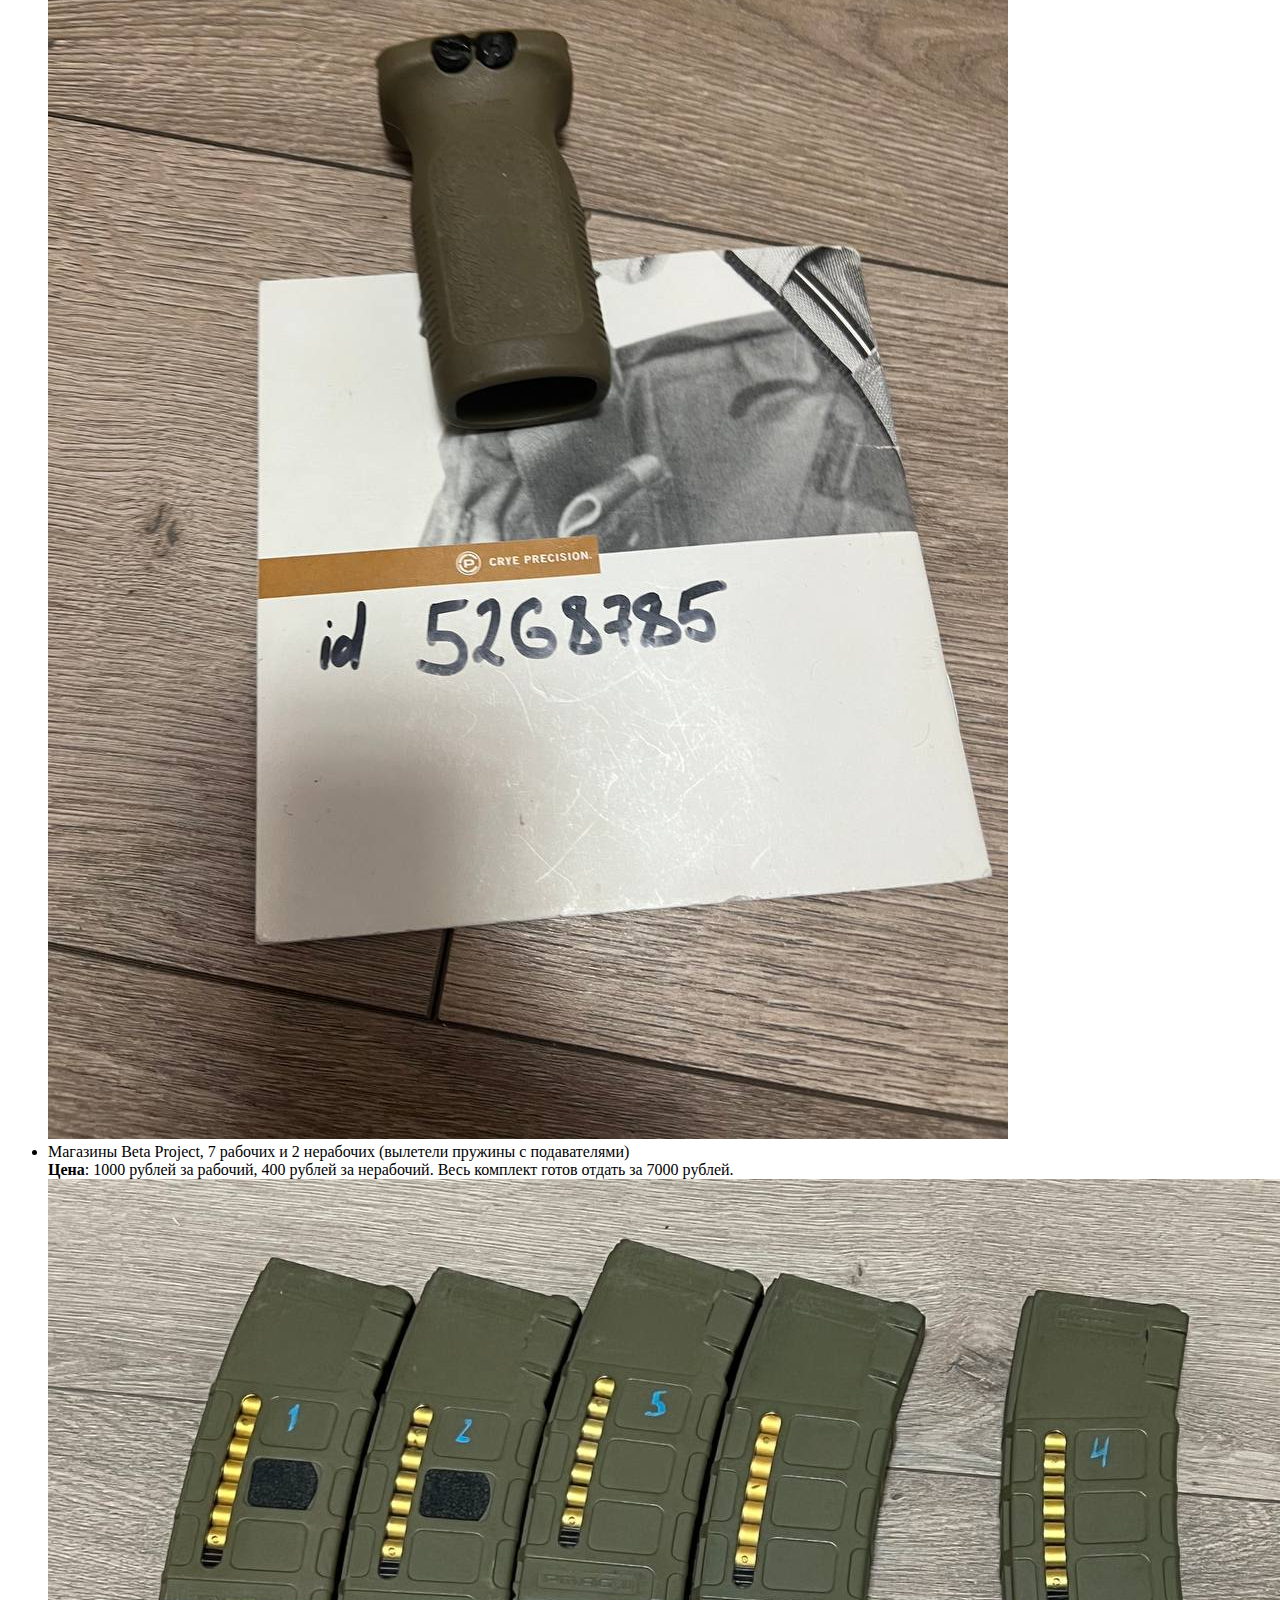
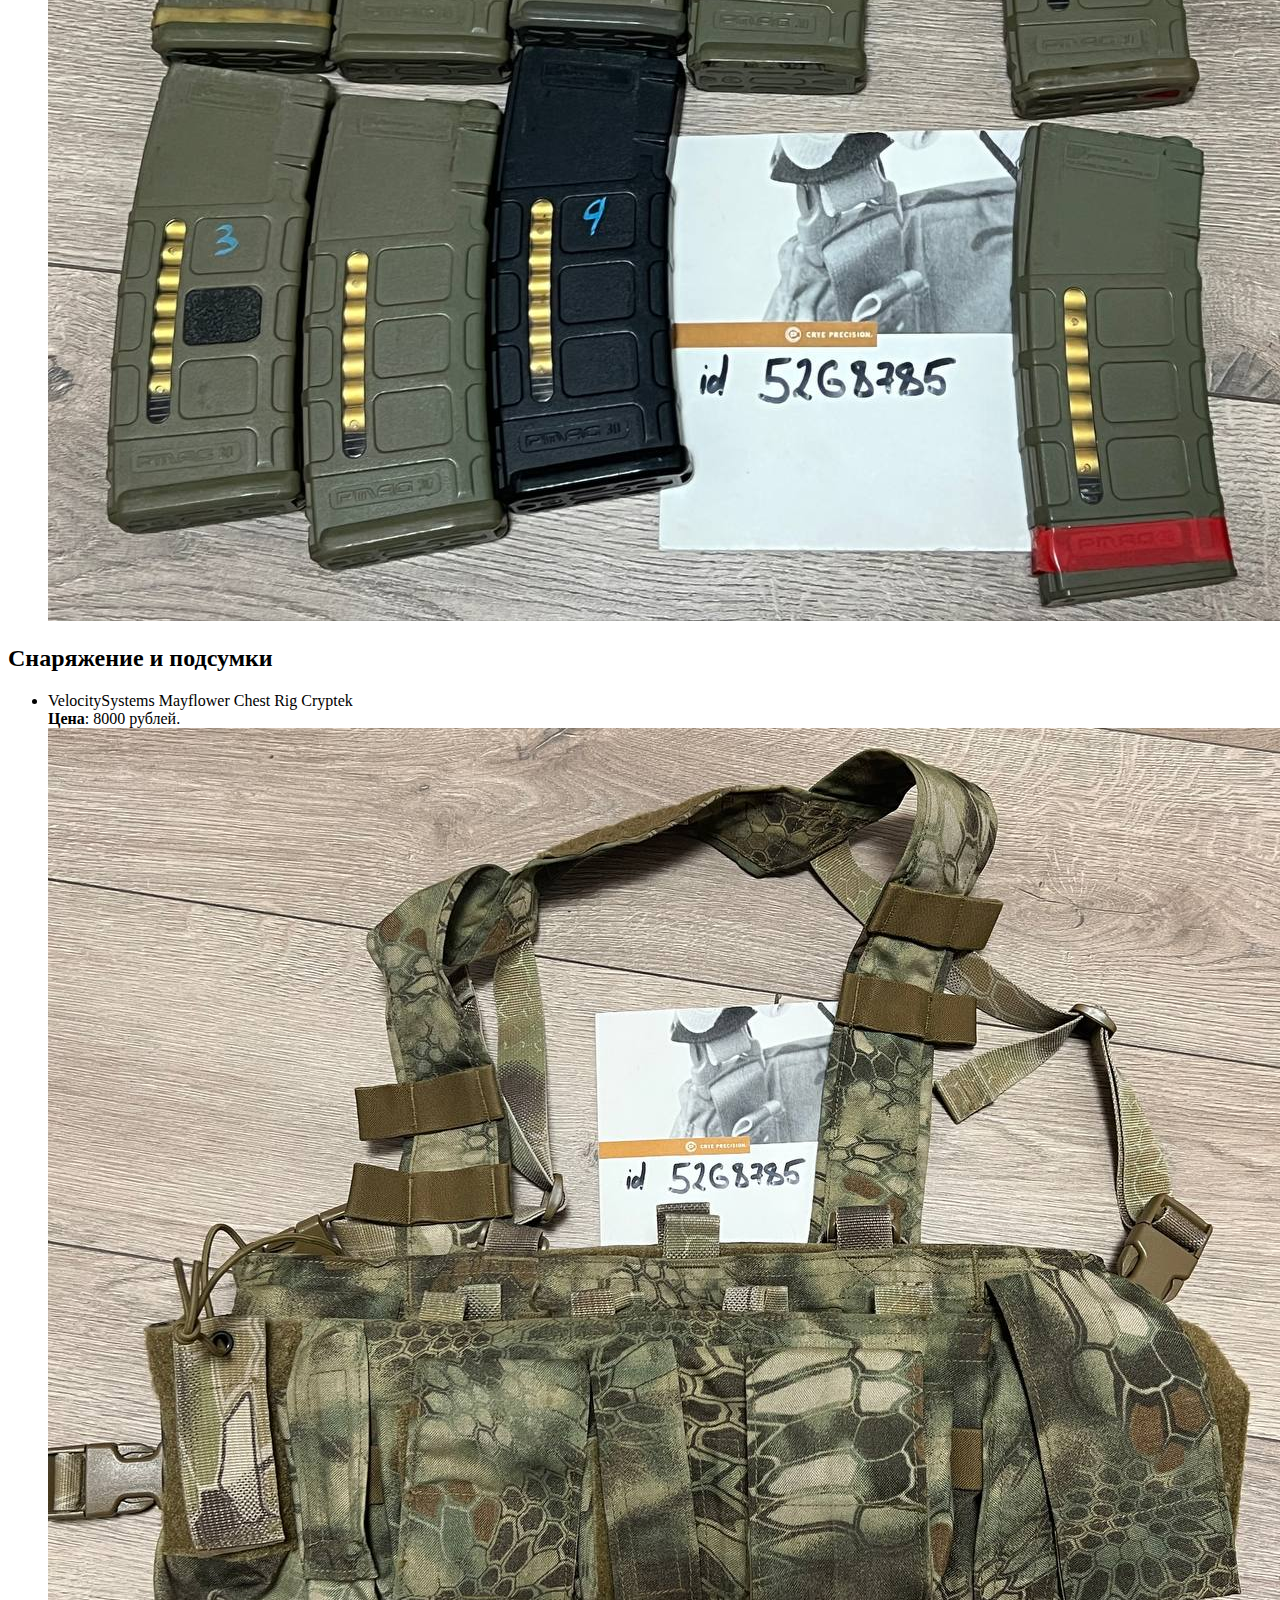
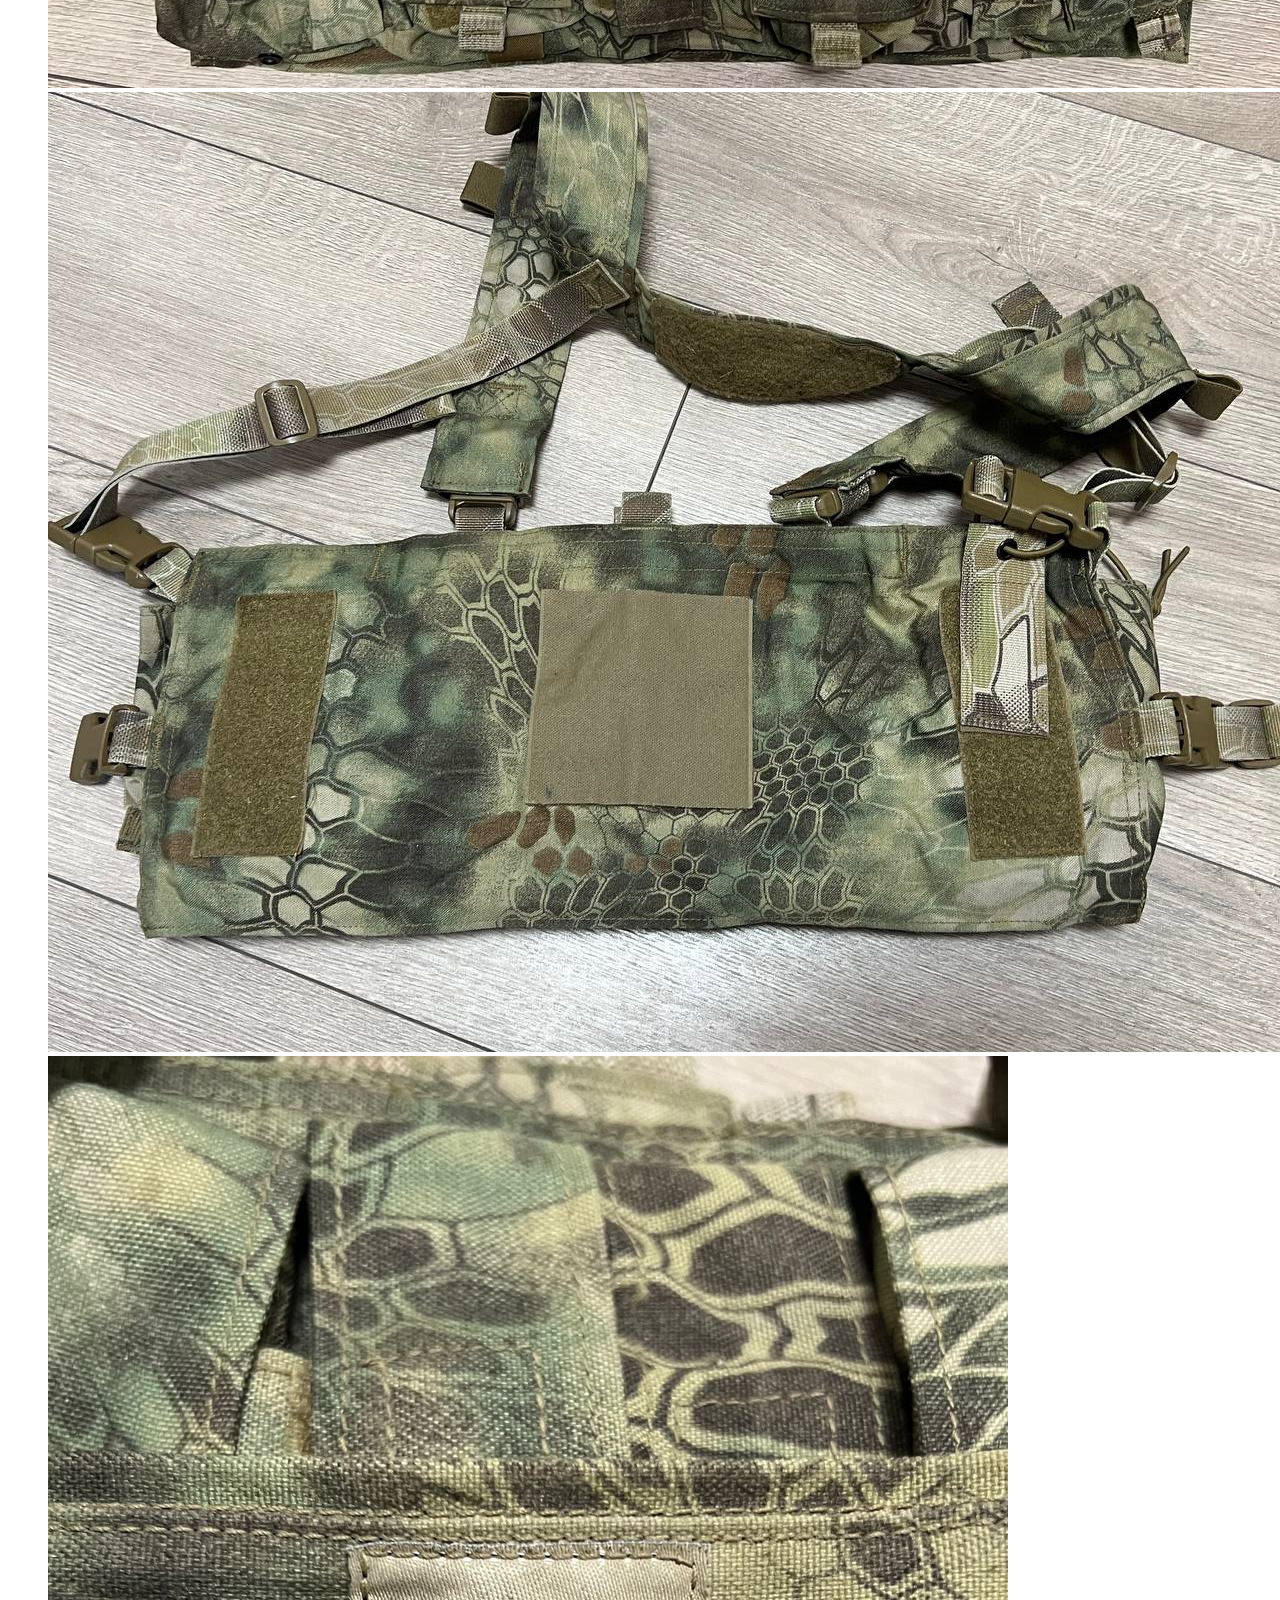
==== commit 594eaf32: "add airsoft stuff" ====
--- a/airsoft/index.html
+++ b/airsoft/index.html
@@ -2,9 +2,18 @@
 <html lang="en">
 <head>
     <meta charset="UTF-8">
-    <title>Страйкбольчик</title>
+    <title>Стафф на продажу</title>
 </head>
 <body>
+<h2> Оглавление: </h2>
+<ul>
+    <li><a href="#gun">Привод</a></li>
+    <li><a href="#case">Кейс</a></li>
+    <li><a href="#obves">Обвес и запчасти</a></li>
+    <li><a href="#snaryaga">Снаряжение и подсумки</a></li>
+</ul>
+
+
 <h2 id="gun">Привод</h2>
 <b>VFC M4 FSP </b><br>
 Внутри установлен тюнинг, выдавать должен около 140м/c Комплект все что на фото.<br>
@@ -17,24 +26,75 @@
 <h2 id="case">Кейс</h2>
 Продается кейс, возможная раскладка на фото. Реплика пеликана. <br>
 <b>Цена</b>: 10000р<br>
-<img src="case/id.png"> <br>
-<img src="case/img.png"> <br>
-<img src="case/img_1.png"> <br>
+<img src="img/case/id.png"> <br>
+<img src="img/case/img.png"> <br>
+<img src="img/case/img_1.png"> <br>
 
 <h2 id="obves">Обвес и запчасти </h2>
 <ul>
     <li>
         Matech BUIS <br>
         <b>Цена</b>: 8000 рублей.<br>
-        <img src="matech/matechWithId.png"> <br>
-        <img src="matech/img.png"> <br>
-        <img src="matech/img_1.png"> <br>
-        <img src="matech/img_2.png"> <br>
-        <img src="matech/img_3.png"> <br>
+        <img src="img/matech/matechWithId.png"> <br>
+        <img src="img/matech/img.png"> <br>
+        <img src="img/matech/img_1.png"> <br>
+        <img src="img/matech/img_2.png"> <br>
+        <img src="img/matech/img_3.png"> <br>
     </li>
     <li>
+        Magpul CTR ODG <br>
+        <b>Цена</b>: 8000 рублей.<br>
+        <img src="img/ctr/photo_1_2023-10-29_14-30-59.jpg"> <br>
+        <img src="img/ctr/photo_2_2023-10-29_14-30-59.jpg"> <br>
+    </li>
+    <li>
+        Magpul MOE RVG <br>
+        <b>Цена</b>: 3500 рублей.<br>
+        <img src="img/rvg.jpg"> <br>
+    </li>
+    <li>
+        Магазины Beta Project, 7 рабочих и 2 нерабочих (вылетели пружины с подавателями) <br>
+        <b>Цена</b>: 1000 рублей за рабочий, 400 рублей за нерабочий. Весь комплект готов отдать за 7000 рублей.<br>
+        <img src="img/mags.jpg"> <br>
+    </li>
 
+
+</ul>
+
+<h2 id="snaryaga"> Снаряжение и подсумки </h2>
+<ul>
+    <li>
+        VelocitySystems Mayflower Chest Rig Cryptek <br>
+        <b>Цена</b>: 8000 рублей.<br>
+        <img src="img/mayflower/photo_2_2023-10-29_14-39-52.jpg"> <br>
+        <img src="img/mayflower/photo_1_2023-10-29_14-39-52.jpg"> <br>
+        <img src="img/mayflower/photo_3_2023-10-29_14-39-52.jpg"> <br>
     </li>
+    <li>
+        EAGLE INDUSTRIES 100RD SAW POUCH <br>
+        <b>Цена</b>: 3000 рублей.<br>
+        <img src="img/eagle/photo_1_2023-10-29_14-52-42.jpg"> <br>
+        <img src="img/eagle/photo_2_2023-10-29_14-52-42.jpg"> <br>
+        <img src="img/eagle/photo_3_2023-10-29_14-52-43.jpg"> <br>
+    </li>
+    <li>
+        High Ground Gear Drop-Down PRC pouch <br>
+        <b>Цена</b>: 8500 рублей.<br>
+        <img src="img/prcpouch/photo_3_2023-10-29_14-57-47.jpg"> <br>
+        <img src="img/prcpouch/photo_1_2023-10-29_14-57-47.jpg"> <br>
+        <img src="img/prcpouch/photo_2_2023-10-29_14-57-47.jpg"> <br>
+    </li>
+
+    <li>
+        FIRST SPEAR UTILITY POUCH <br>
+        <b>Цена</b>: 11000 рублей.<br>
+        <img src="img/fsUtilka/photo_3_2023-10-29_14-59-51.jpg"> <br>
+        <img src="img/fsUtilka/photo_1_2023-10-29_14-59-51.jpg"> <br>
+        <img src="img/fsUtilka/photo_2_2023-10-29_14-59-51.jpg"> <br>
+    </li>
+
 </ul>
+
+
 </body>
 </html>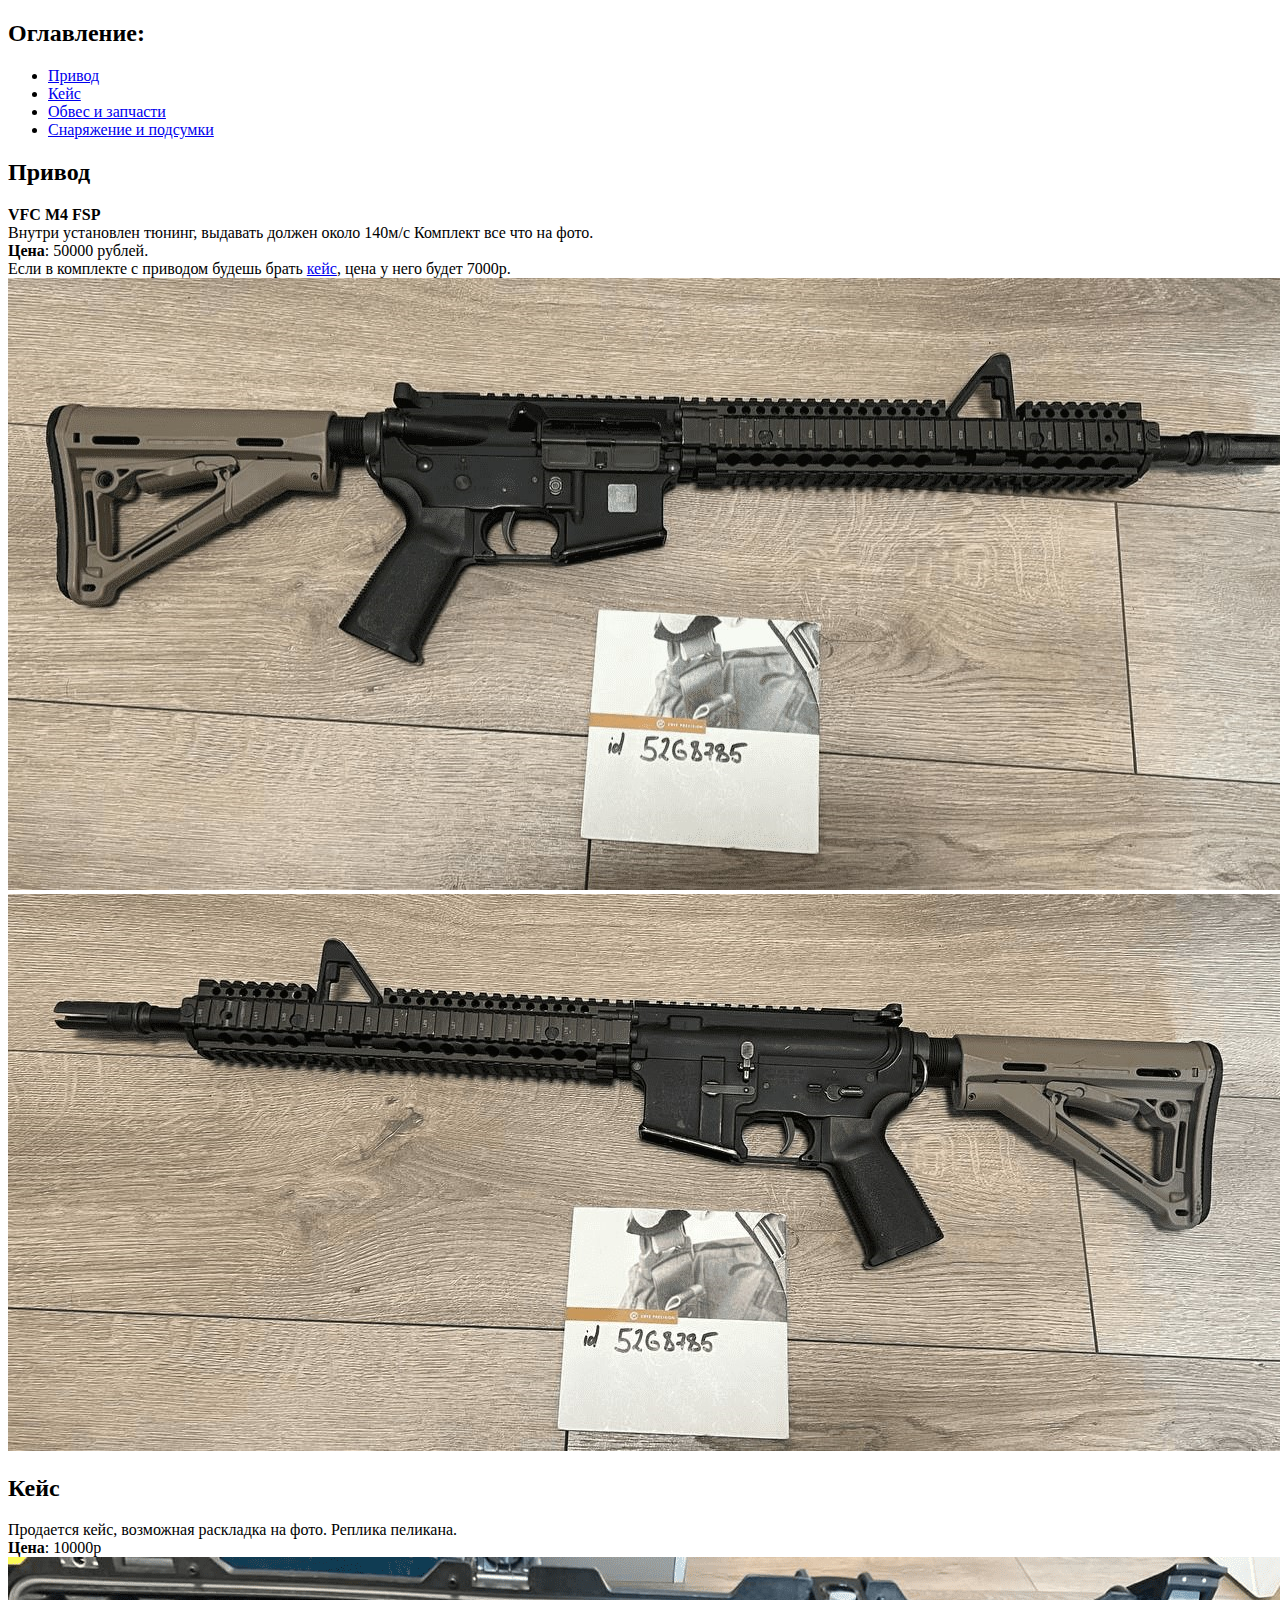
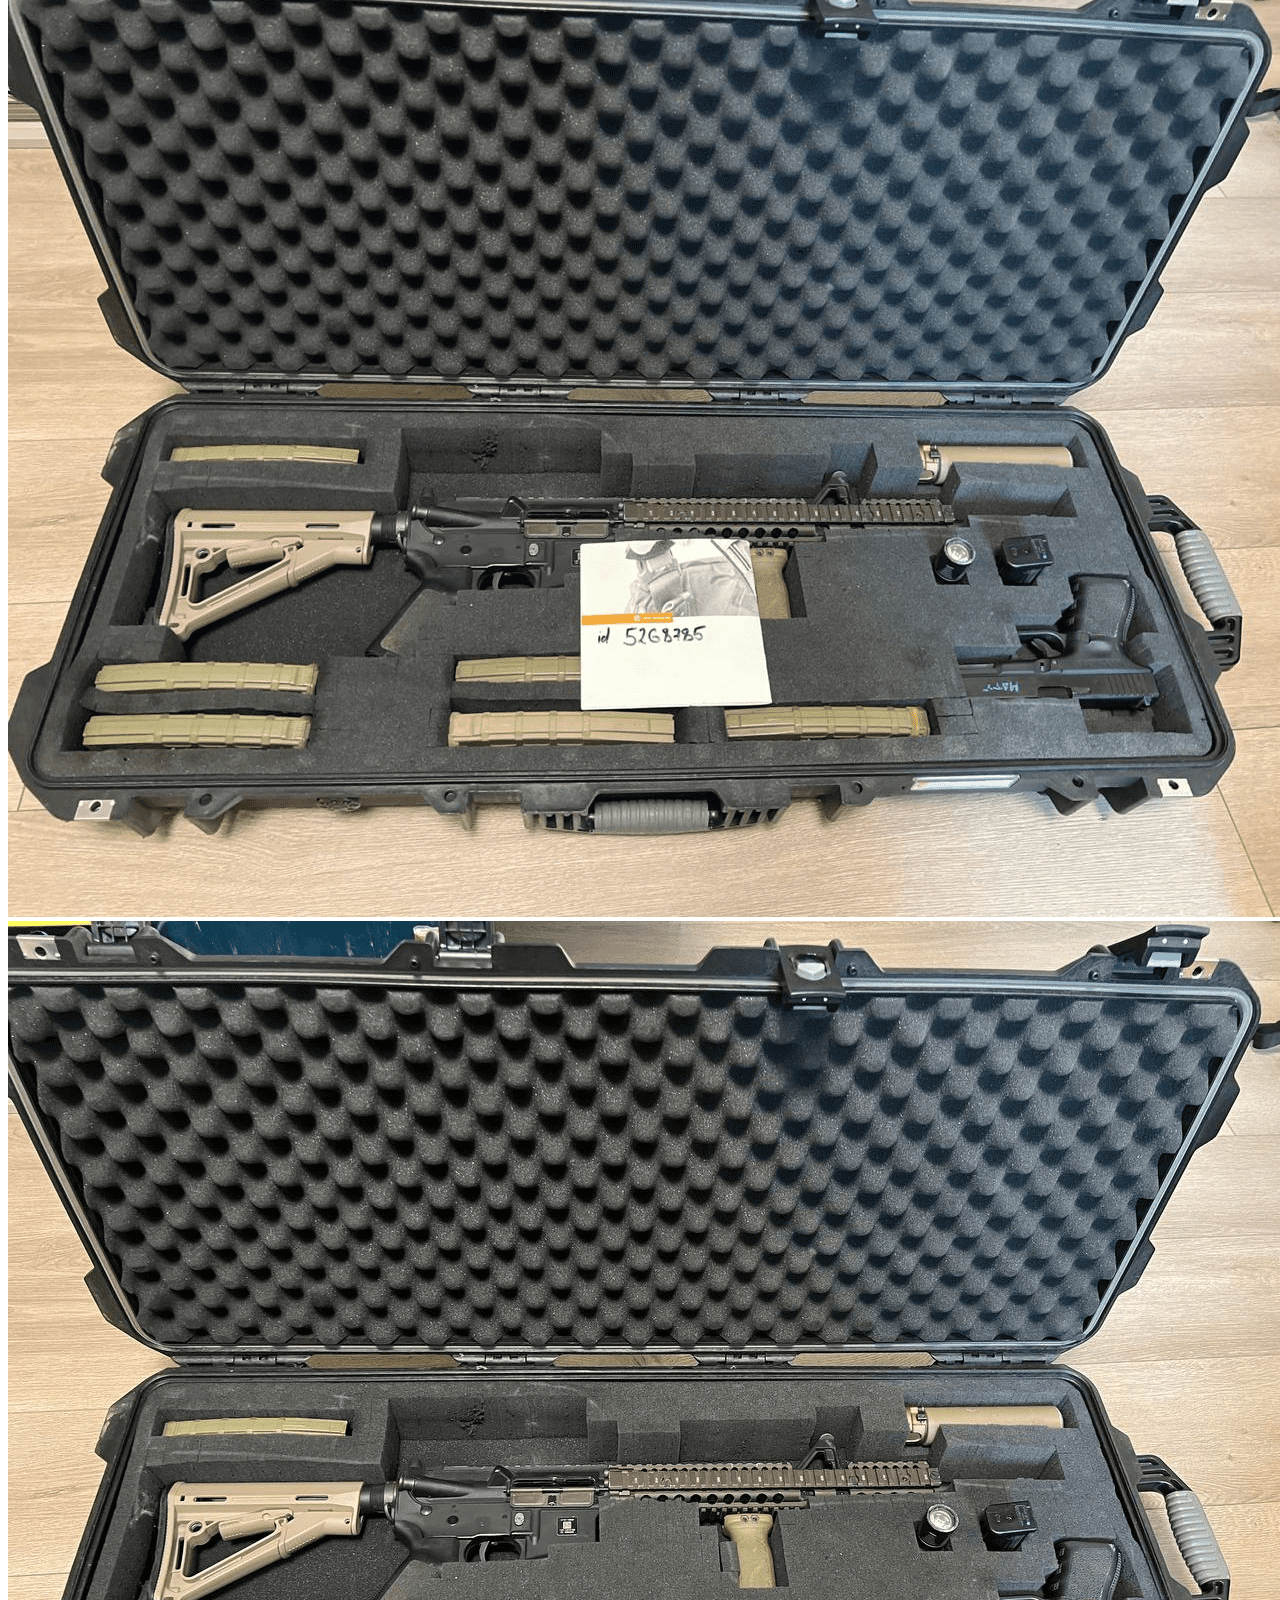
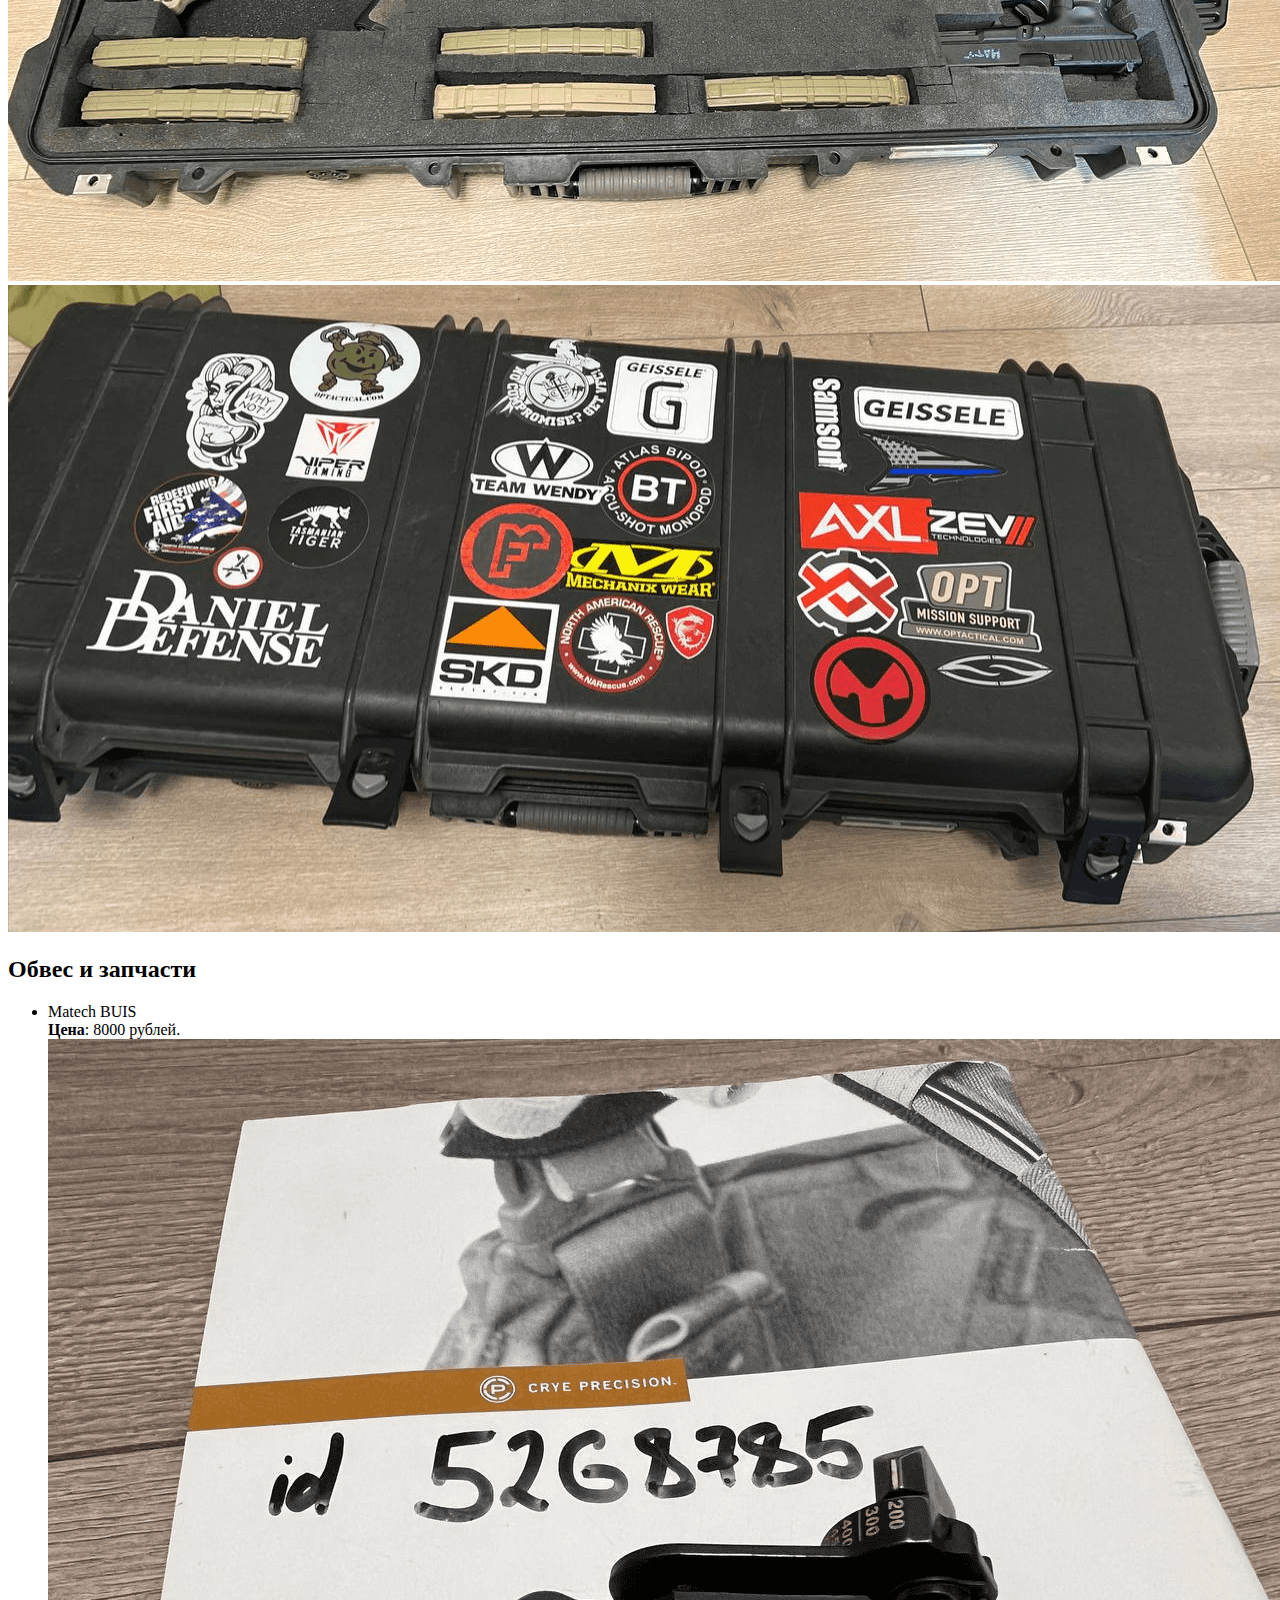
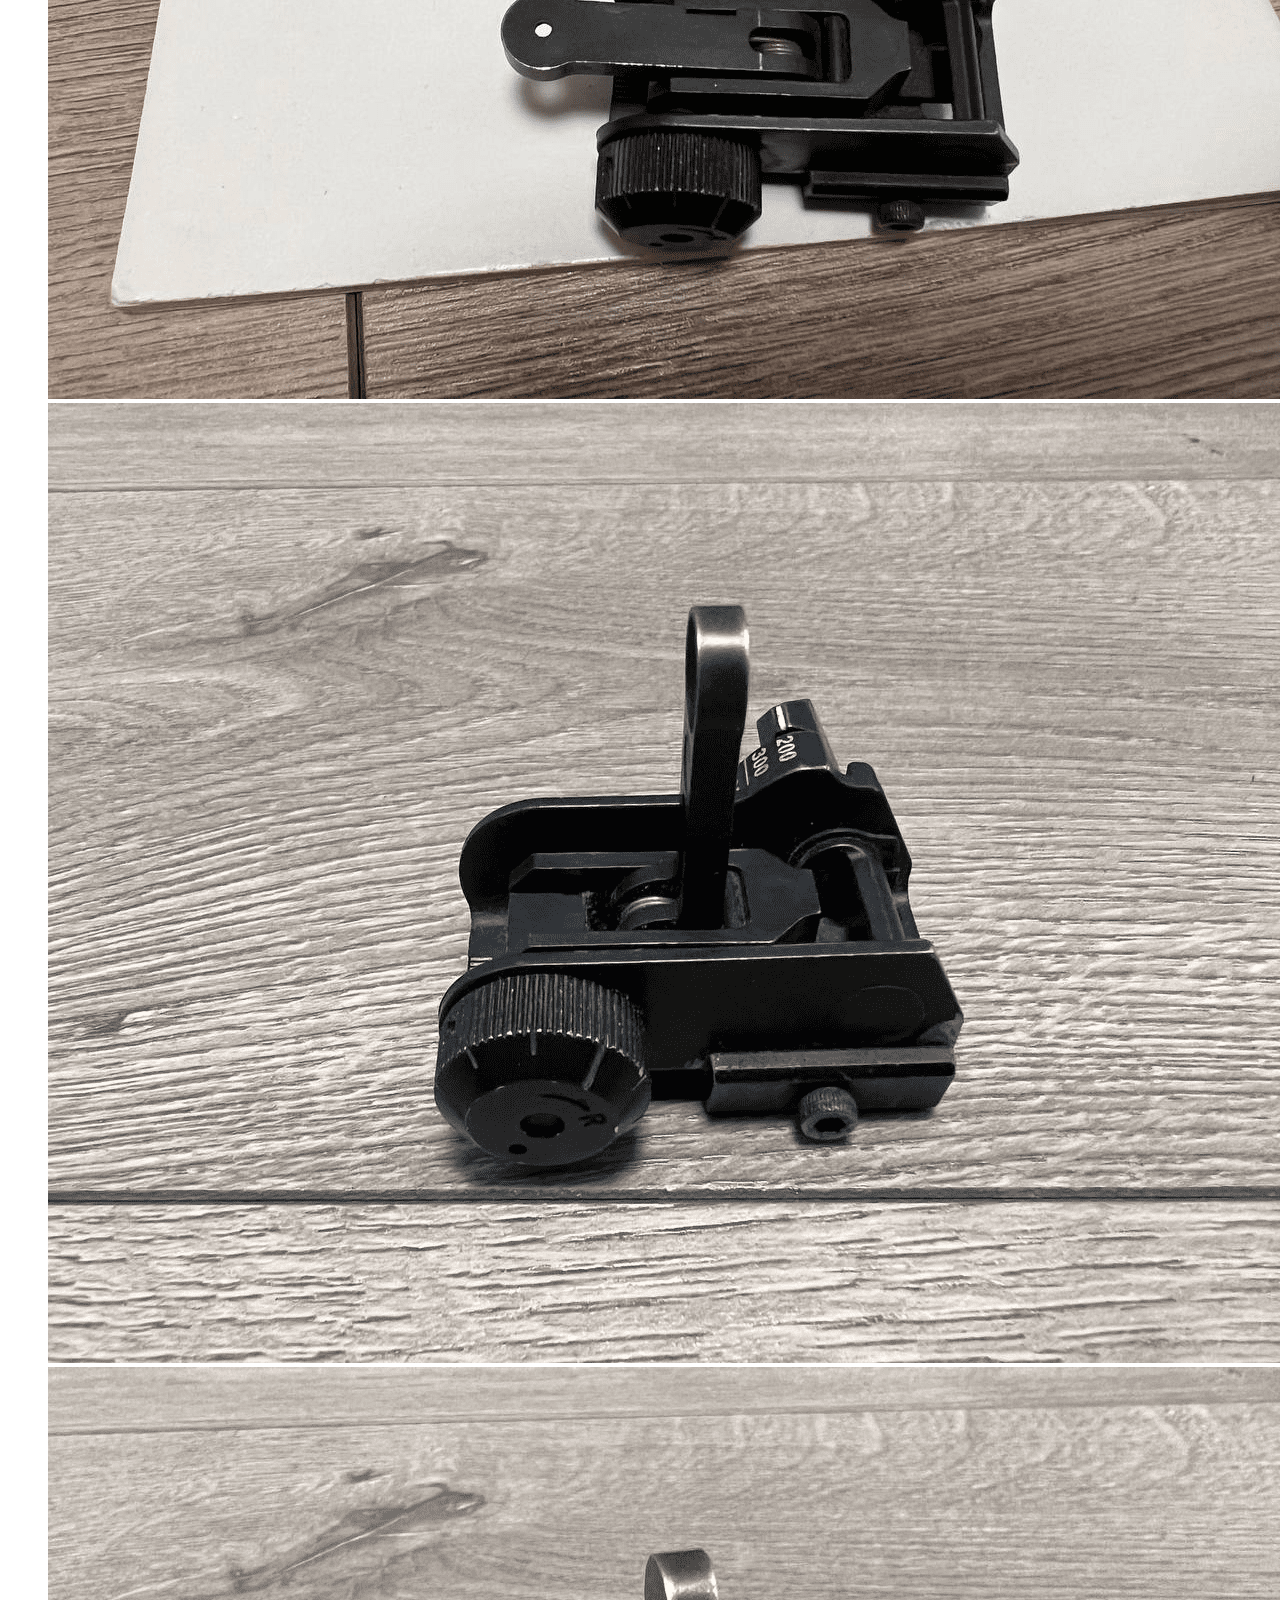
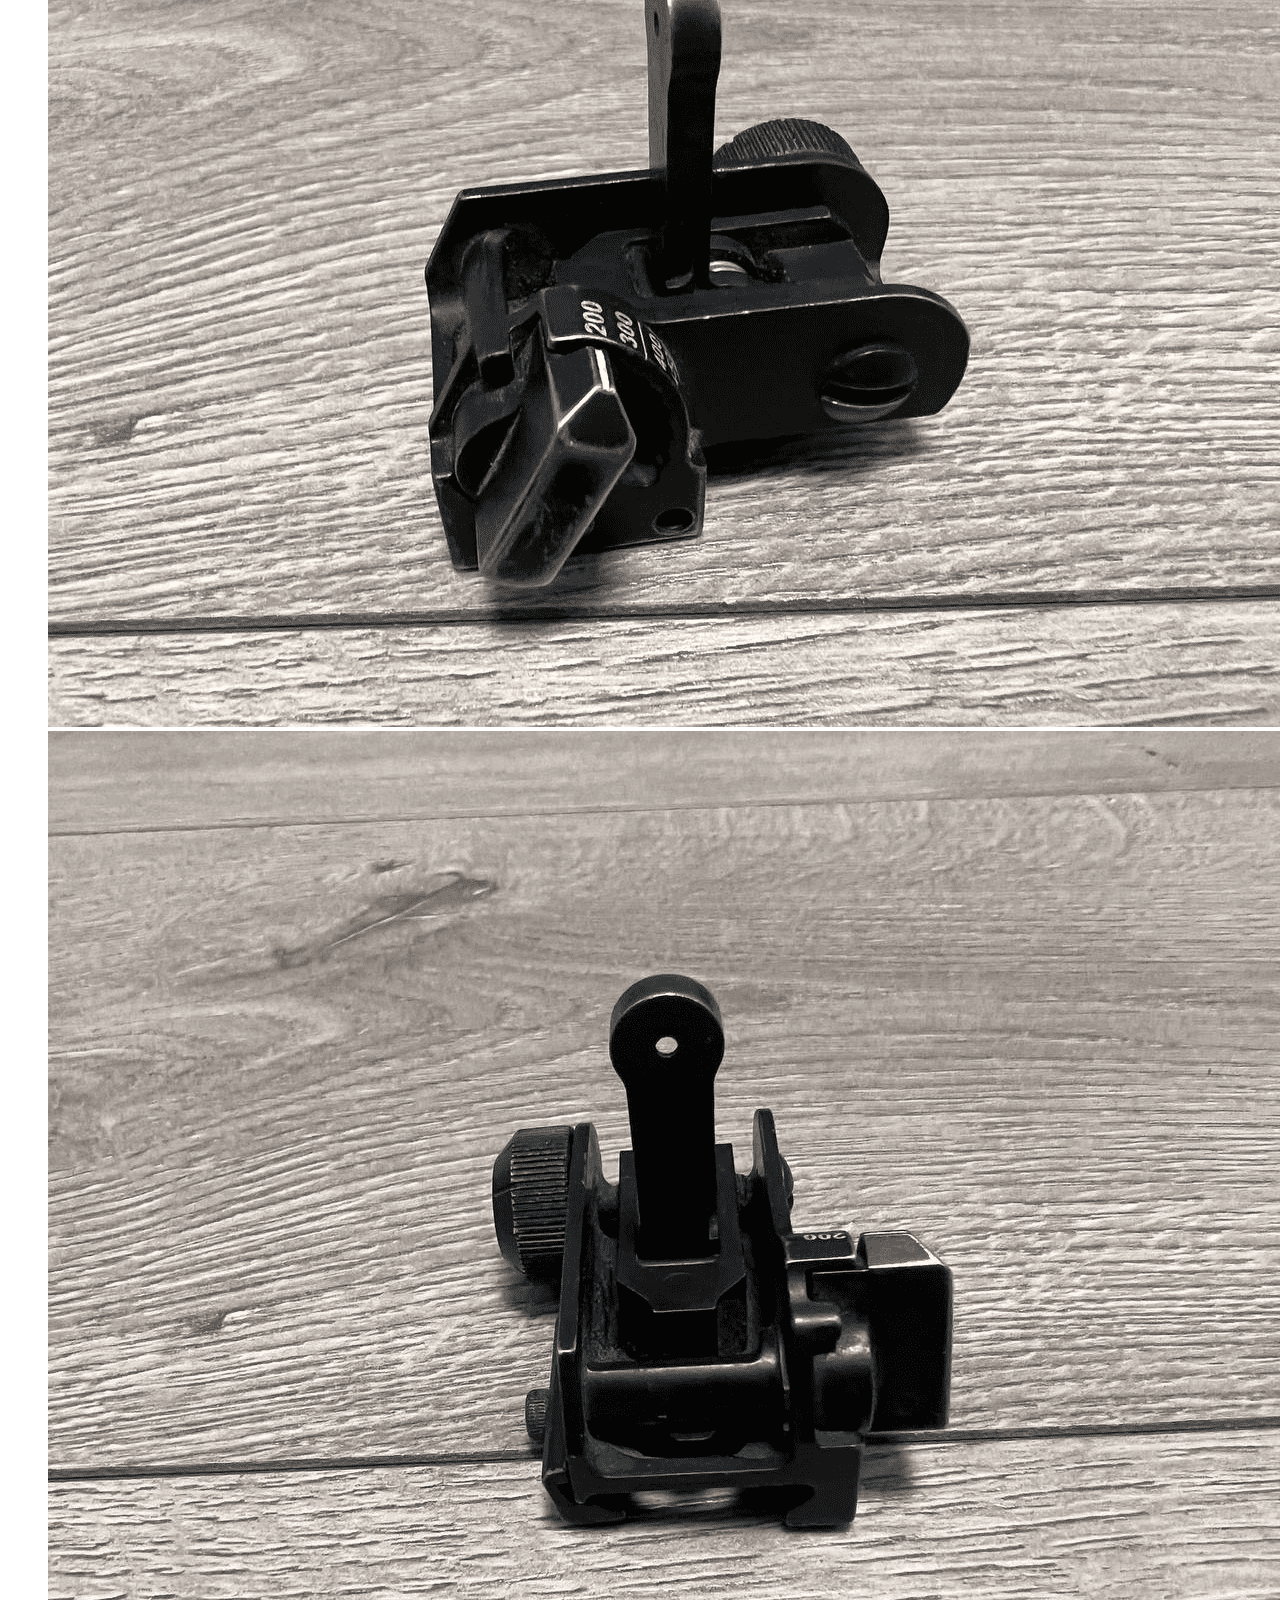
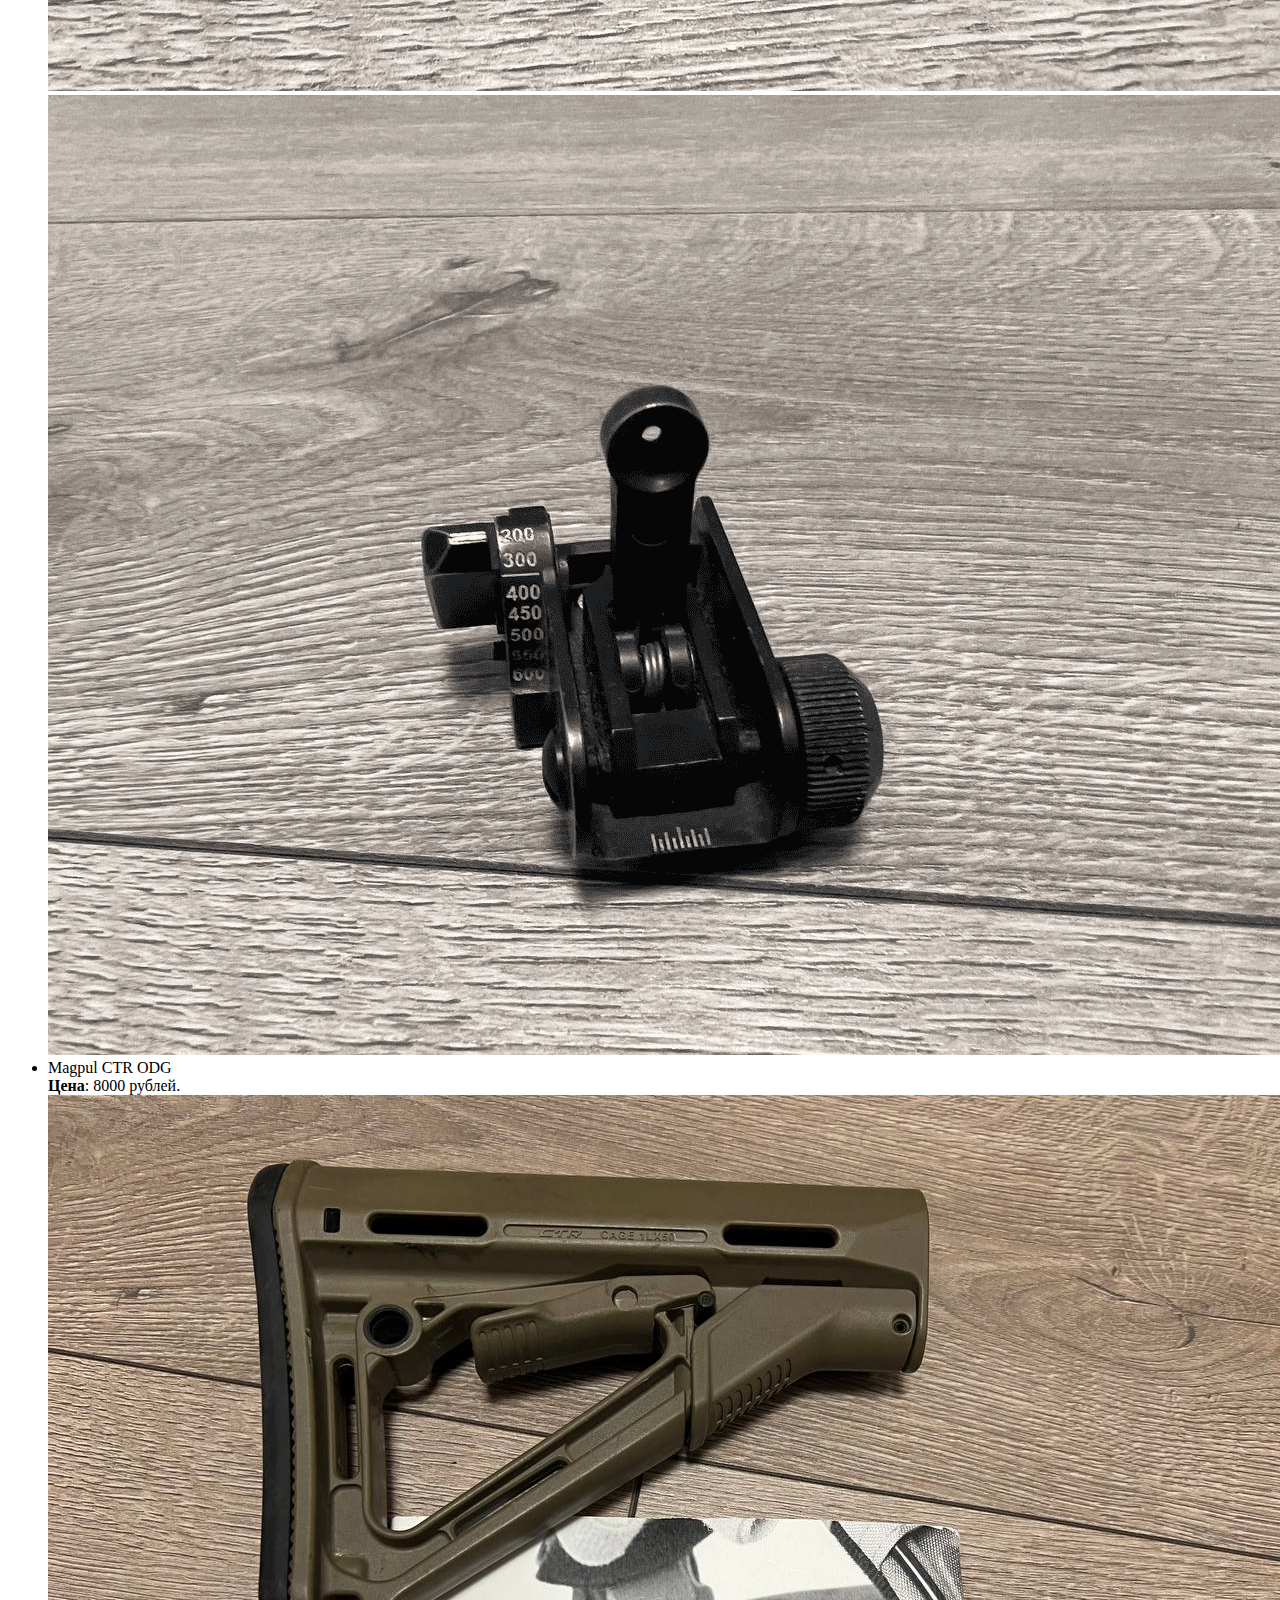
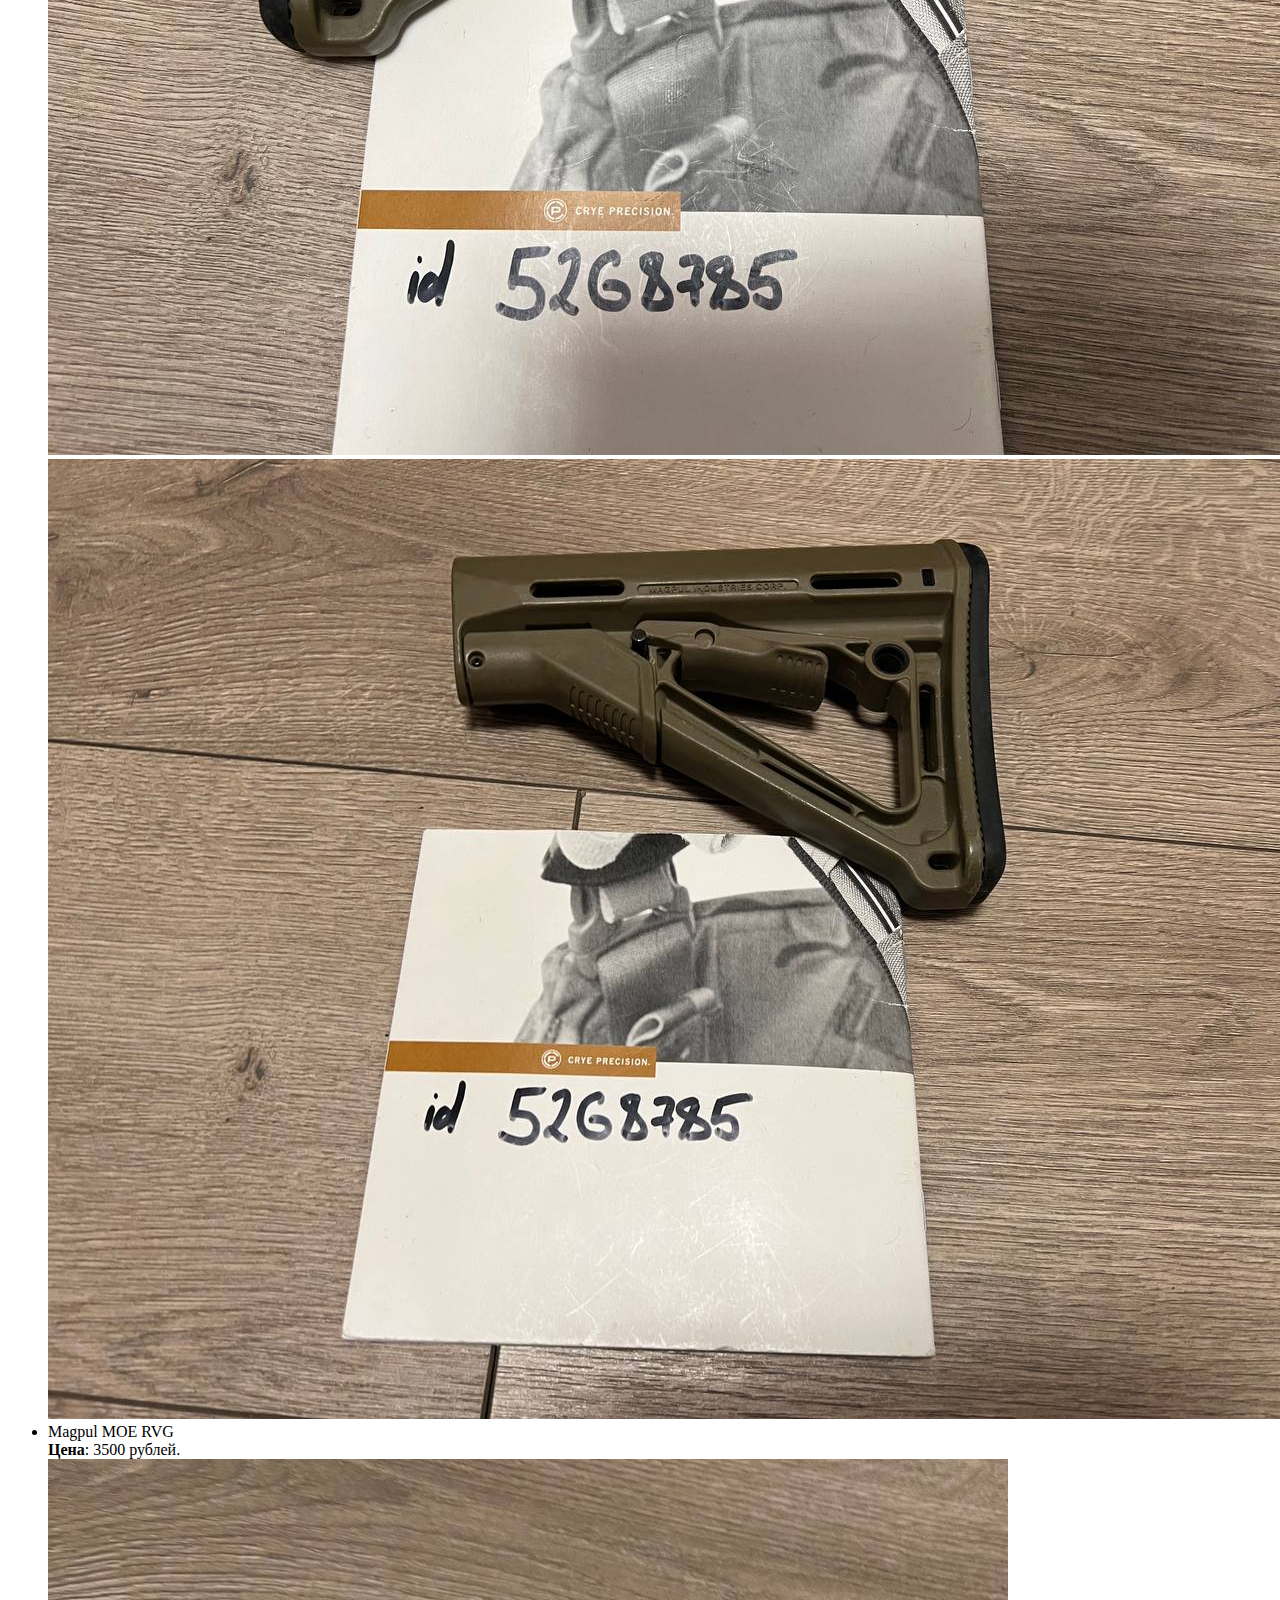
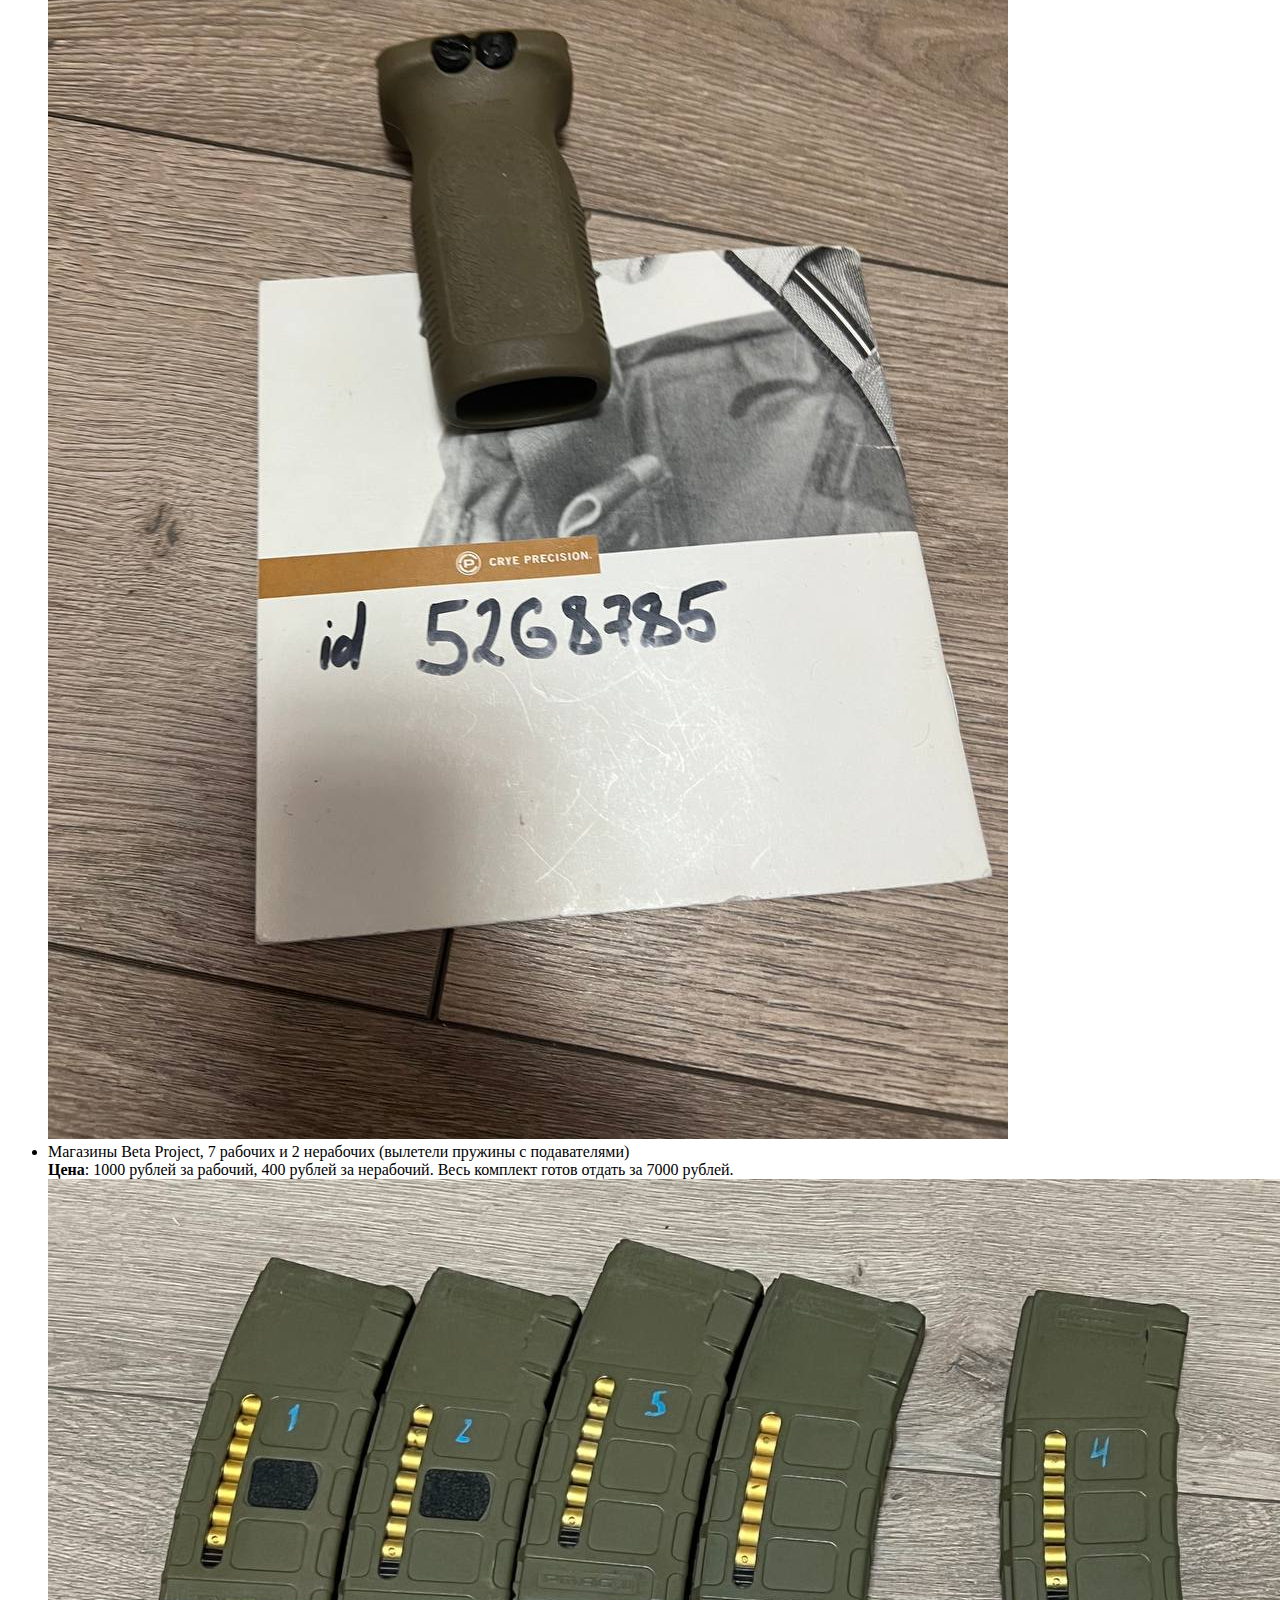
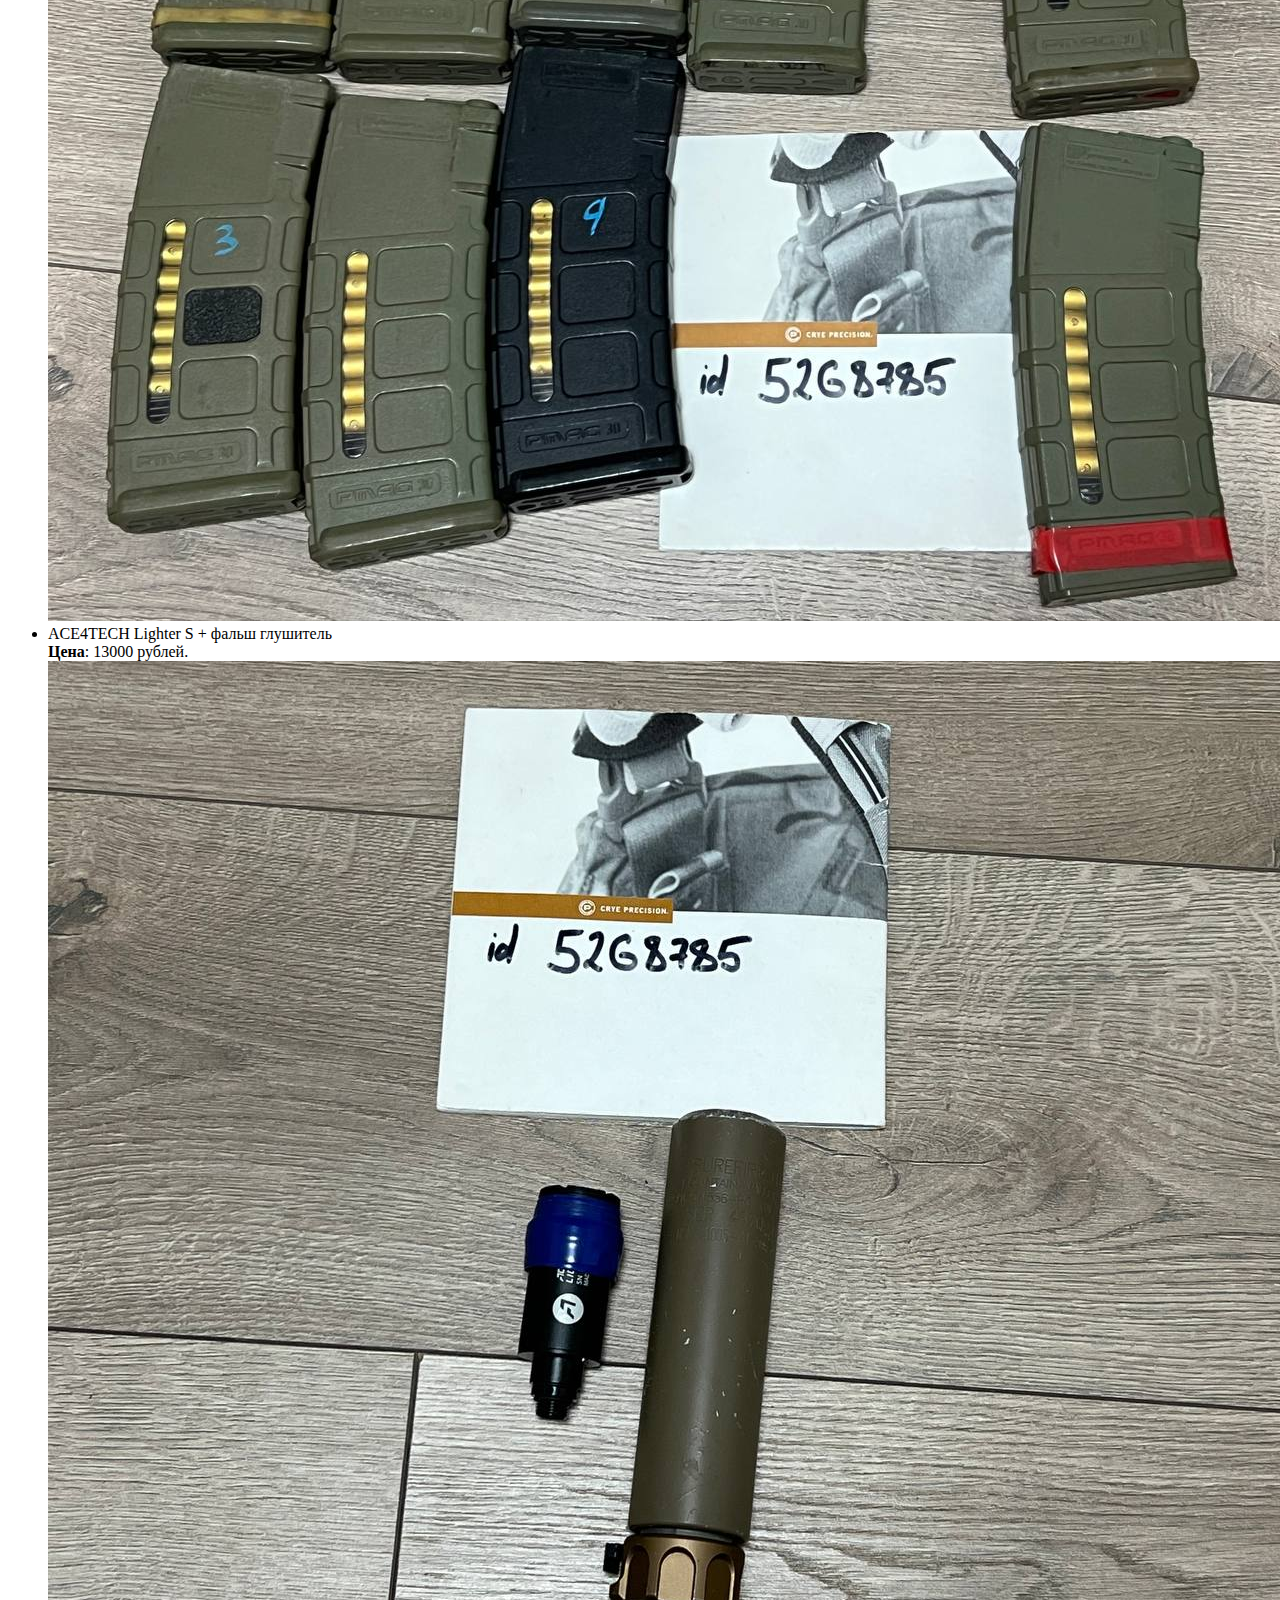
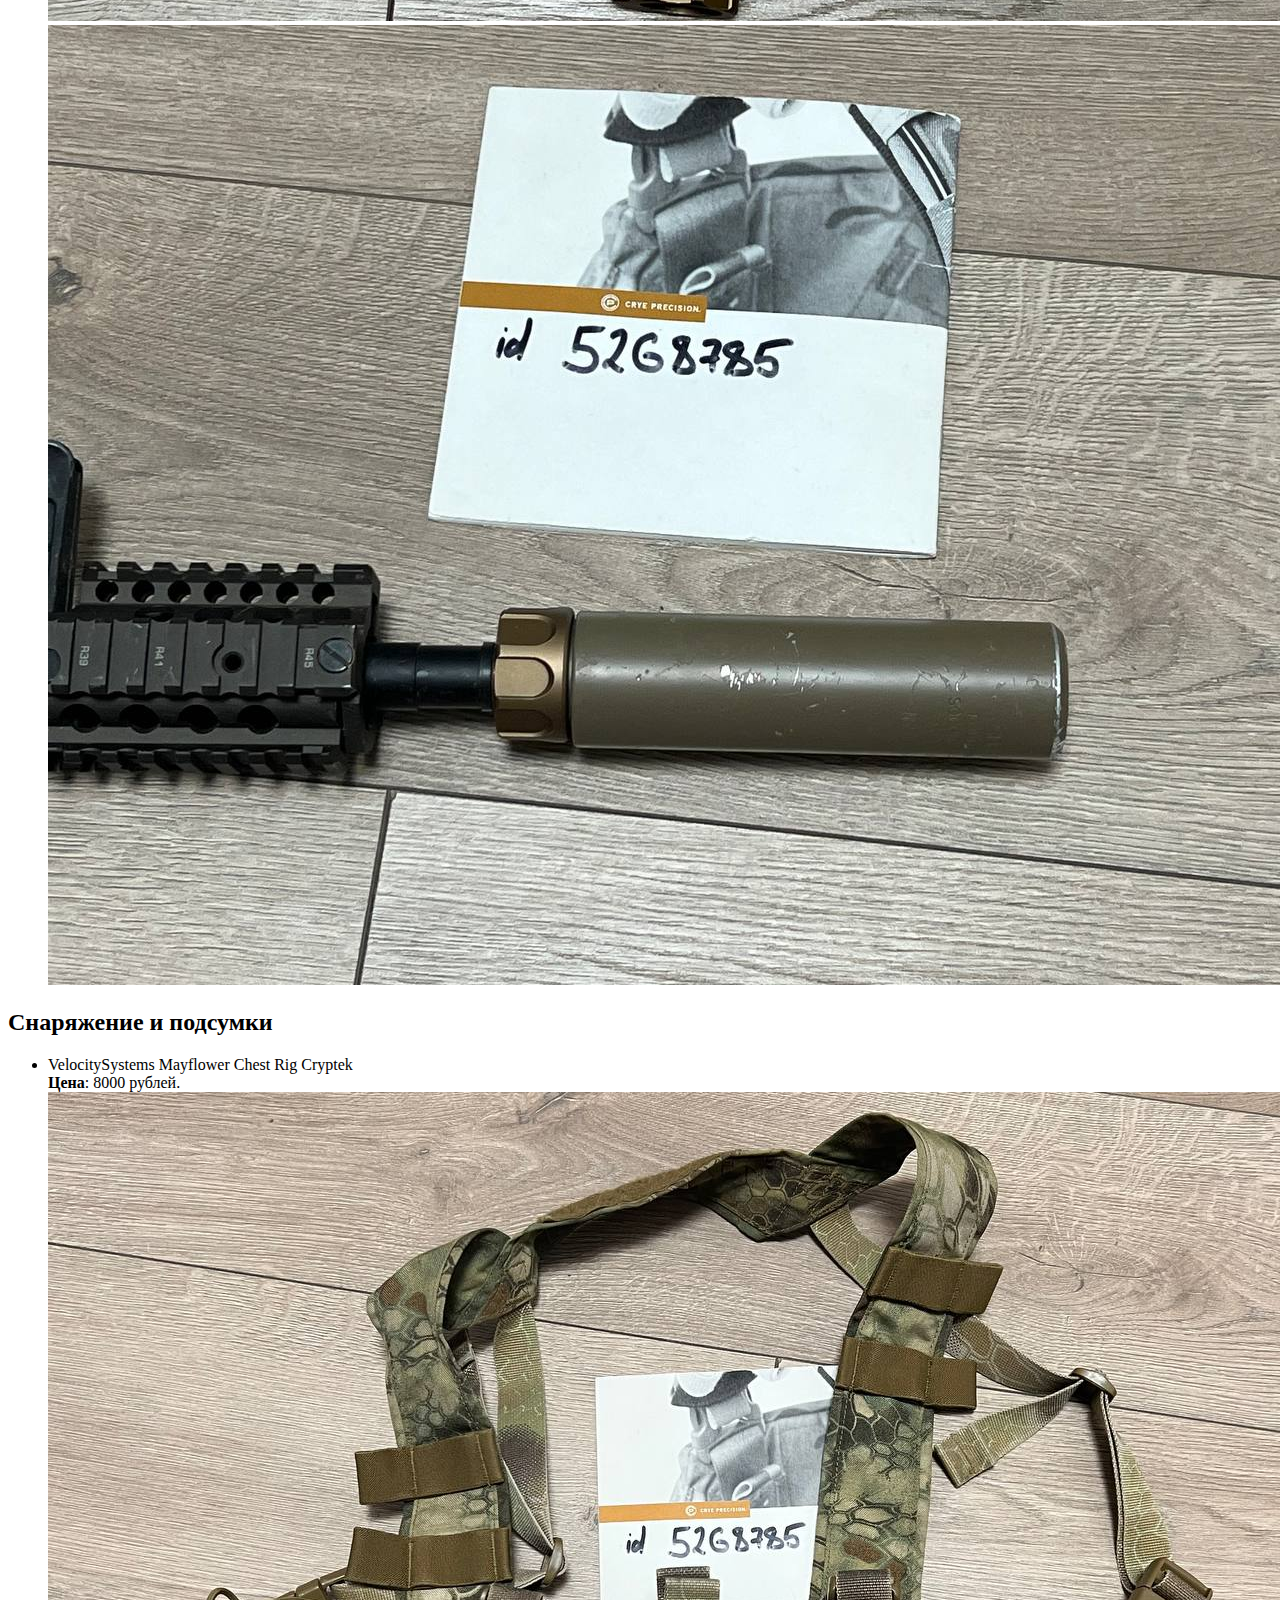
==== commit 83ca9dff: "add airsoft stuff" ====
--- a/airsoft/index.html
+++ b/airsoft/index.html
@@ -57,6 +57,12 @@
         <b>Цена</b>: 1000 рублей за рабочий, 400 рублей за нерабочий. Весь комплект готов отдать за 7000 рублей.<br>
         <img src="img/mags.jpg"> <br>
     </li>
+    <li>
+        ACE4TECH Lighter S + фальш глушитель <br>
+        <b>Цена</b>: 13000 рублей.<br>
+        <img src="img/tracer/photo_2_2023-10-29_16-23-22.jpg"> <br>
+        <img src="img/tracer/photo_1_2023-10-29_16-23-22.jpg"> <br>
+    </li>
 
 
 </ul>
@@ -92,6 +98,32 @@
         <img src="img/fsUtilka/photo_1_2023-10-29_14-59-51.jpg"> <br>
         <img src="img/fsUtilka/photo_2_2023-10-29_14-59-51.jpg"> <br>
     </li>
+    <li>
+        TYR TACTICAL MAG POUCH <br>
+        <b>Цена</b>: 3500 рублей за единицу.<br>
+        <img src="img/tyrM4/photo_1_2023-10-29_16-13-40.jpg"> <br>
+        <img src="img/tyrM4/photo_2_2023-10-29_16-13-40.jpg"> <br>
+    </li>
+
+    <li>
+        TYR TACTICAL FLASHBANG POUCH <br>
+        <b>Цена</b>: 2500 рублей.<br>
+        <img src="img/tyrFlash/photo_1_2023-10-29_16-16-35.jpg"> <br>
+        <img src="img/tyrFlash/photo_2_2023-10-29_16-16-35.jpg"> <br>
+    </li>
+
+    <li>
+        EAGLE INDUSTRIES DOUBLE 40 MM POUCH <br>
+        <b>Цена</b>: 3000 рублей.<br>
+        <img src="img/eagleDouble/photo_1_2023-10-29_16-18-36.jpg"> <br>
+        <img src="img/eagleDouble/photo_2_2023-10-29_16-18-36.jpg"> <br>
+    </li>
+
+    <li>
+        Spiritus Systems SACK Pouch Mk3 <br>
+        <b>Цена</b>: 6000 рублей.<br>
+        <img src="img/dangler.jpg"> <br>
+    </li>
 
 </ul>
 
